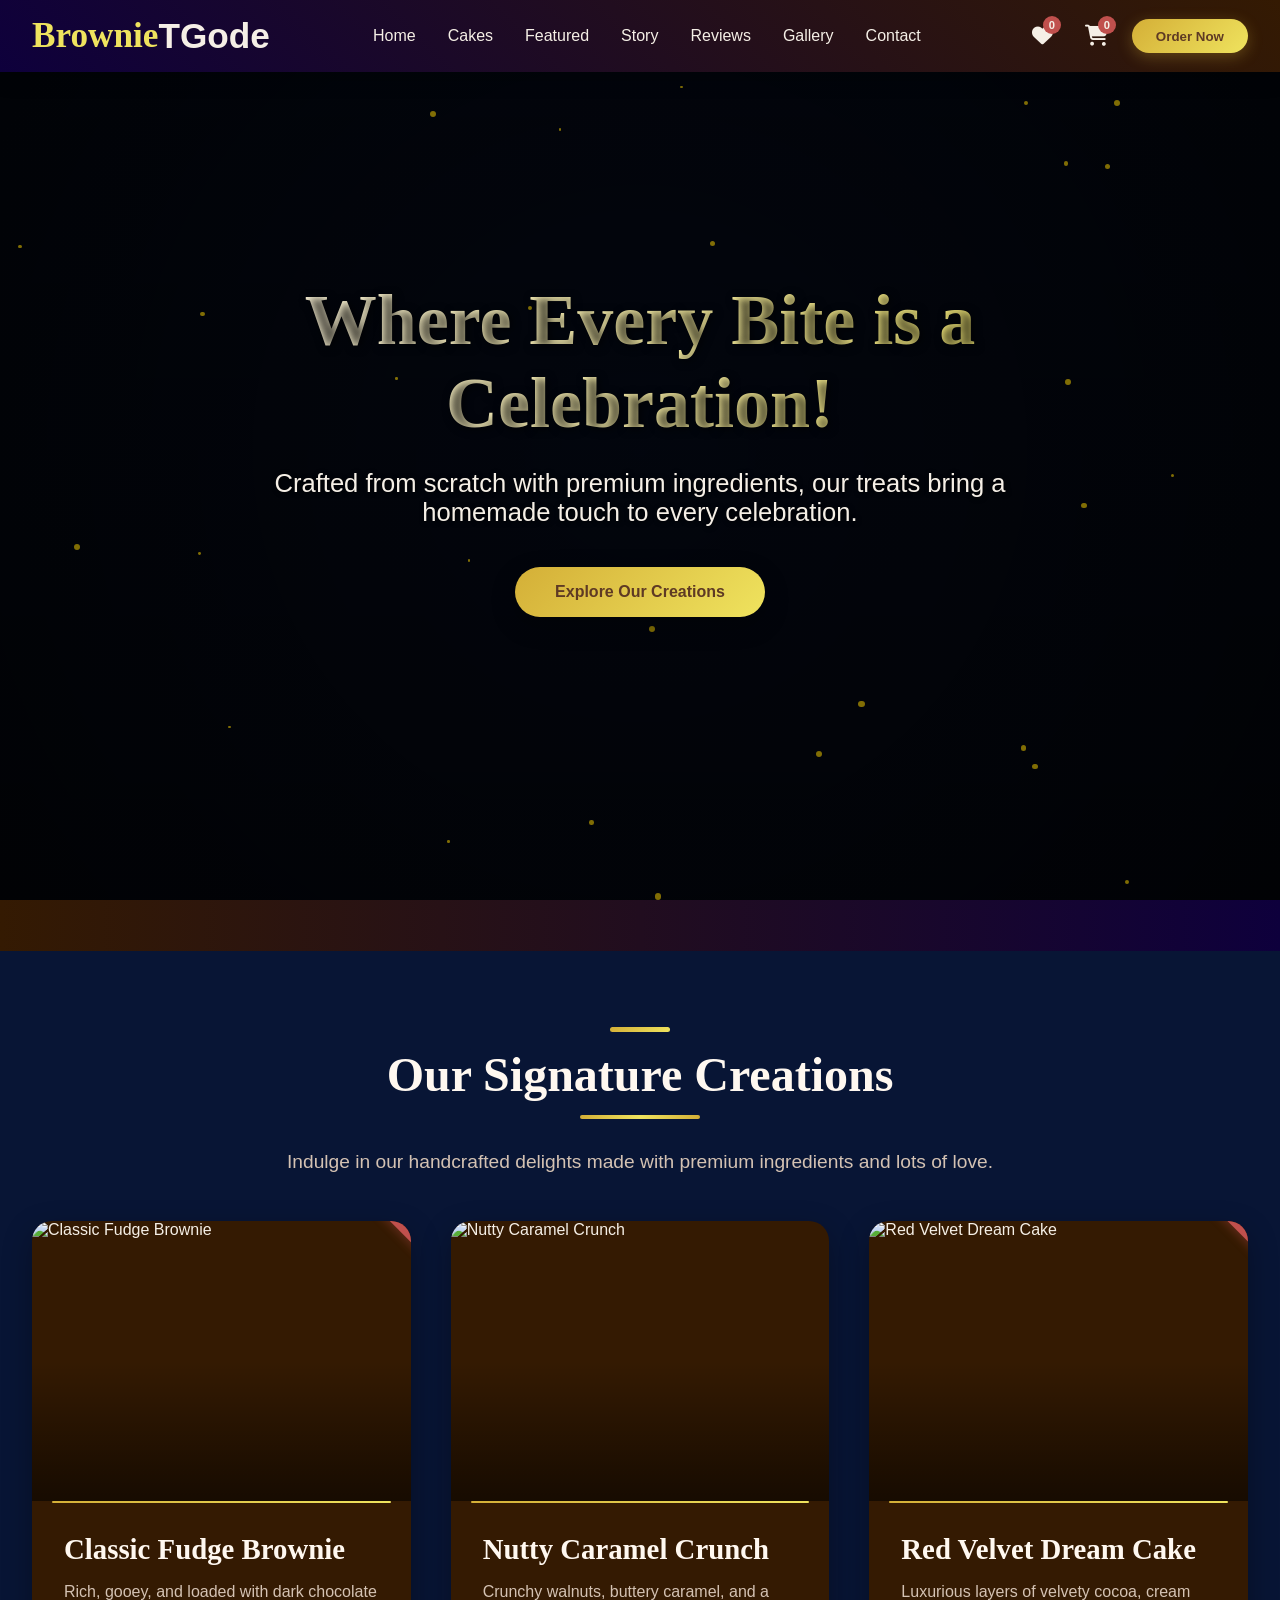
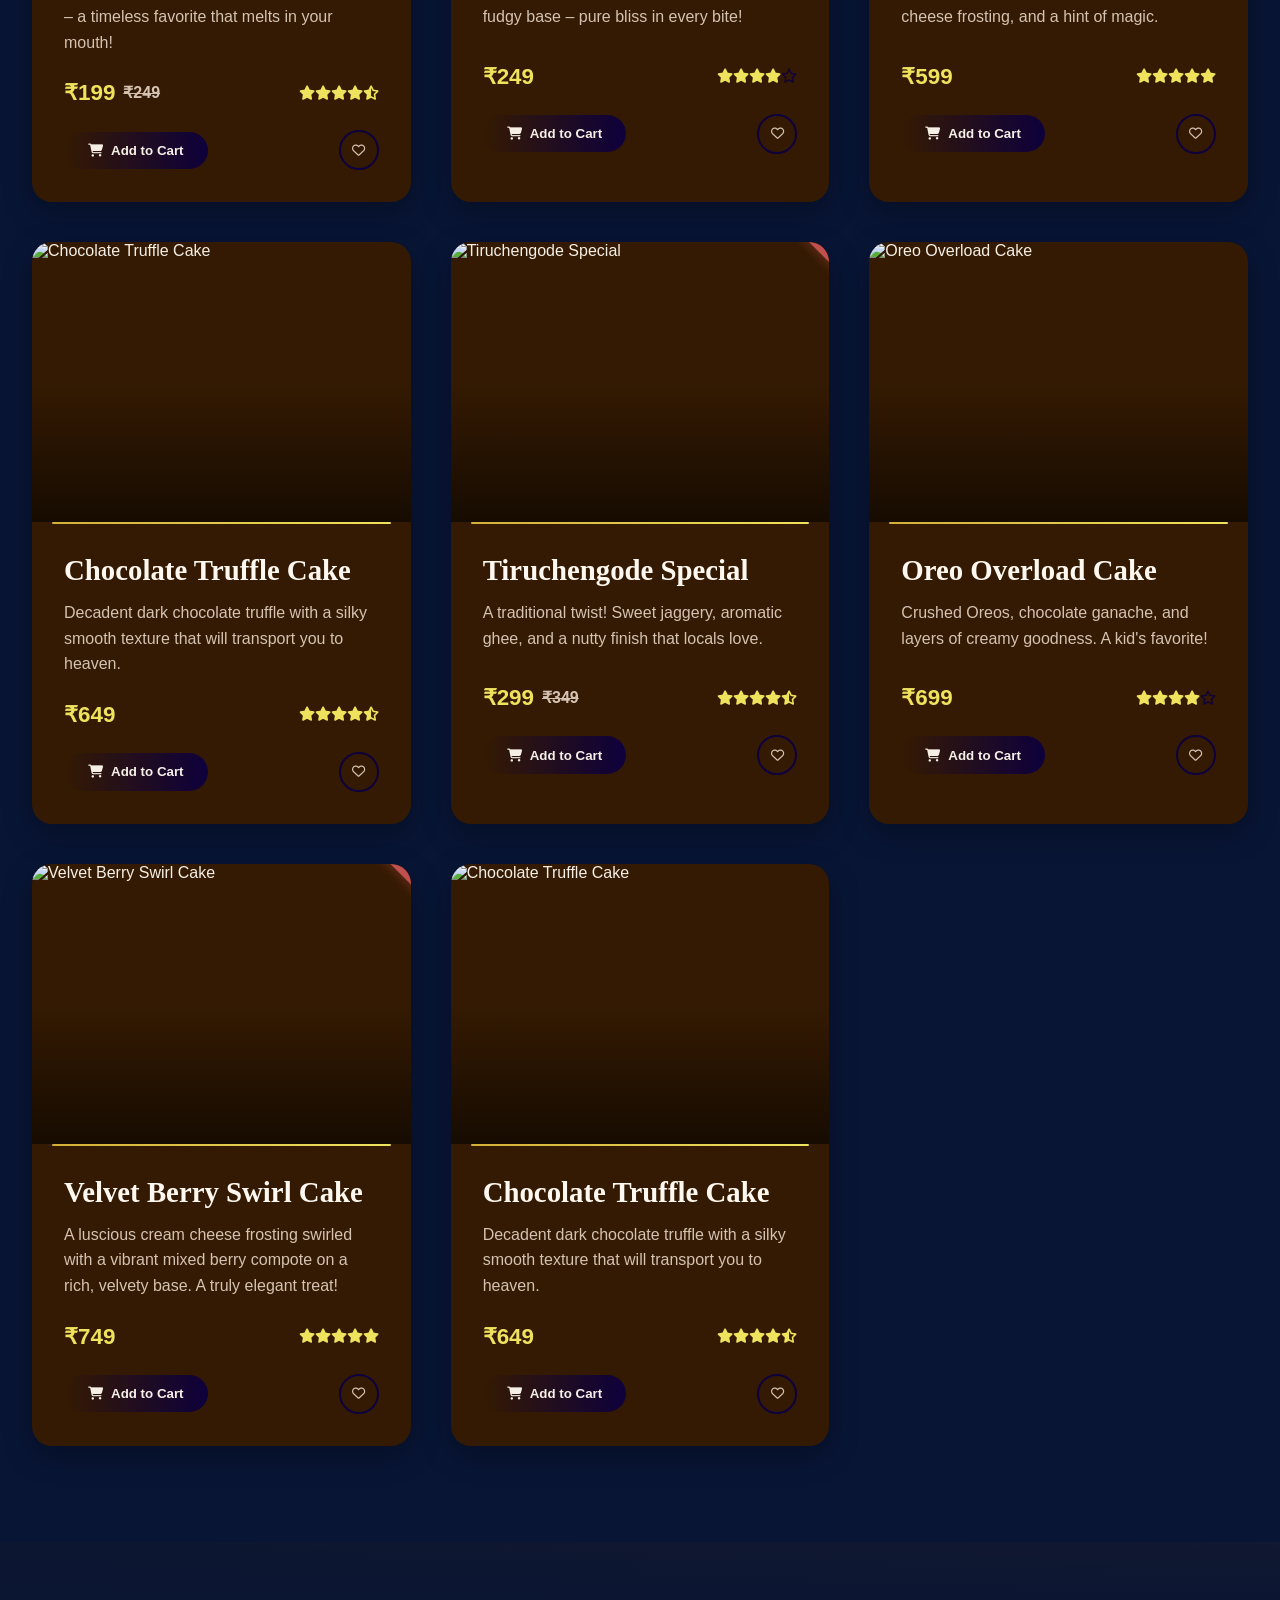
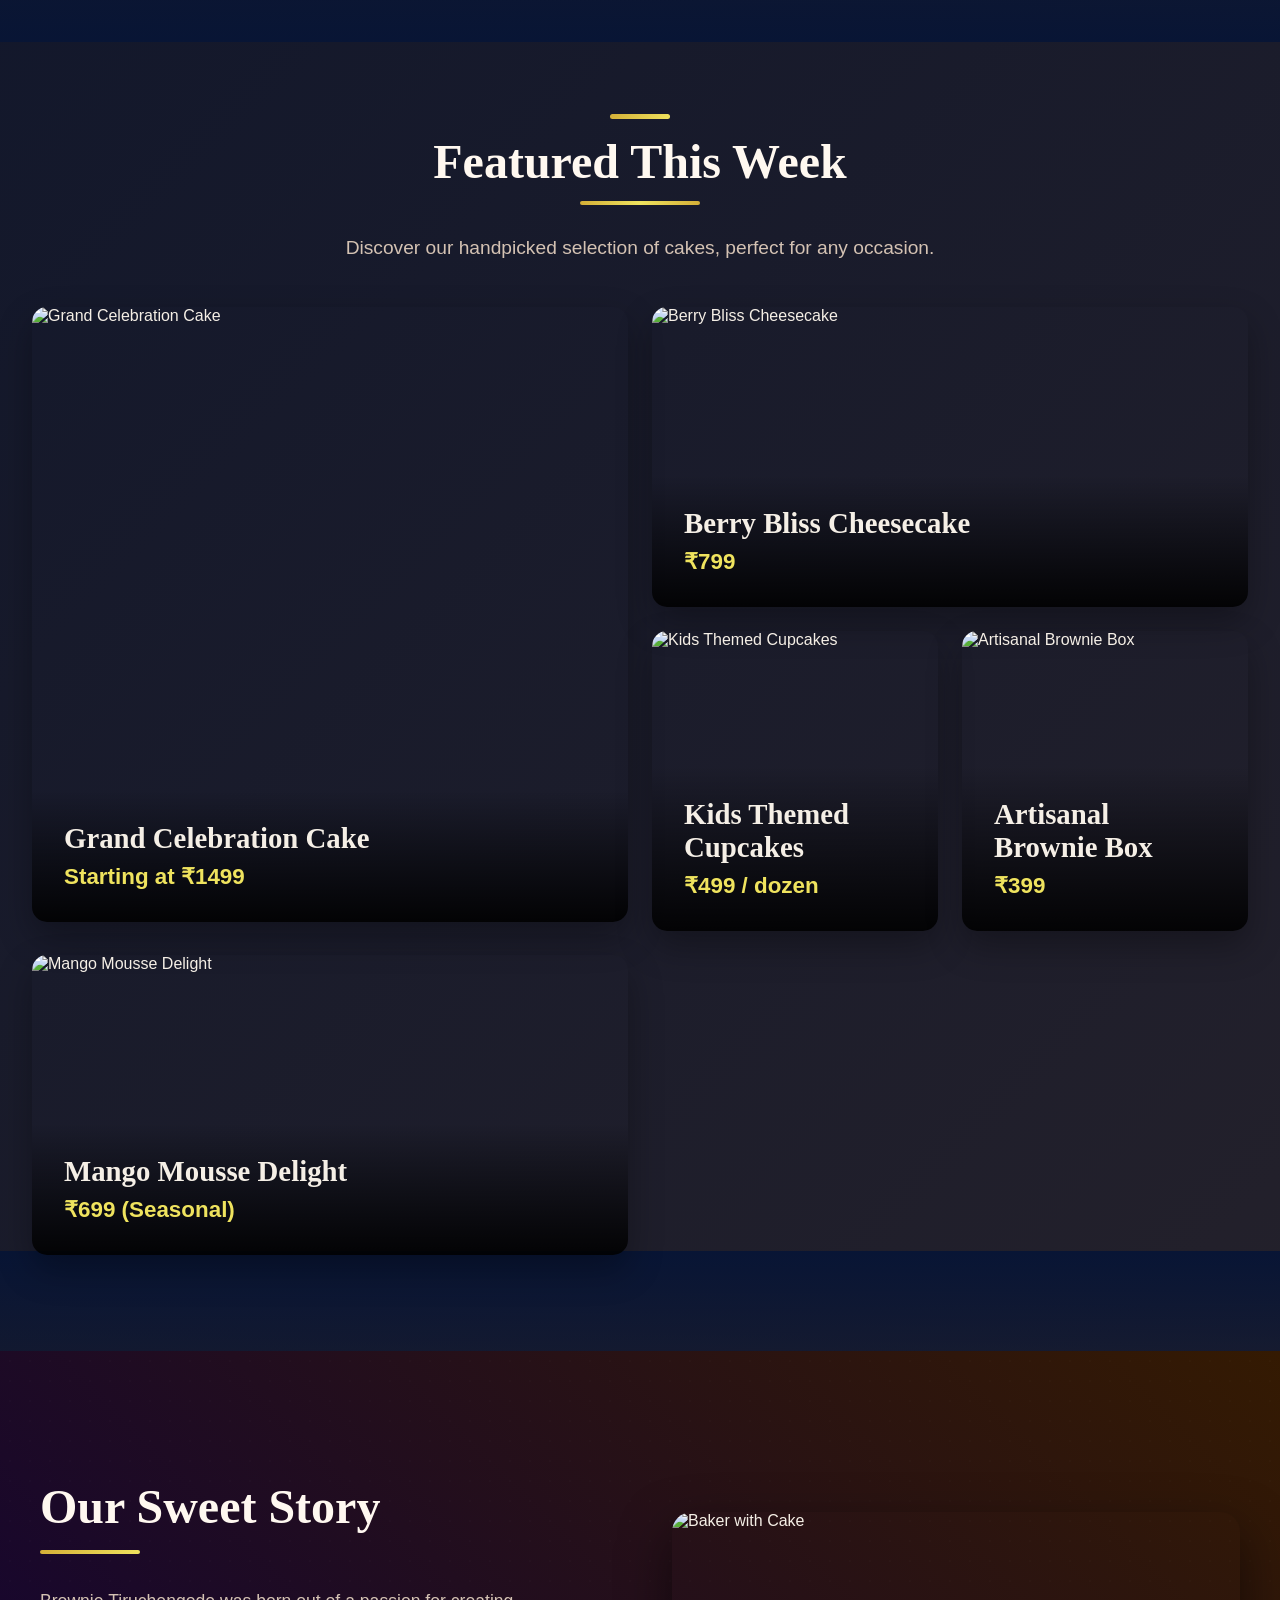
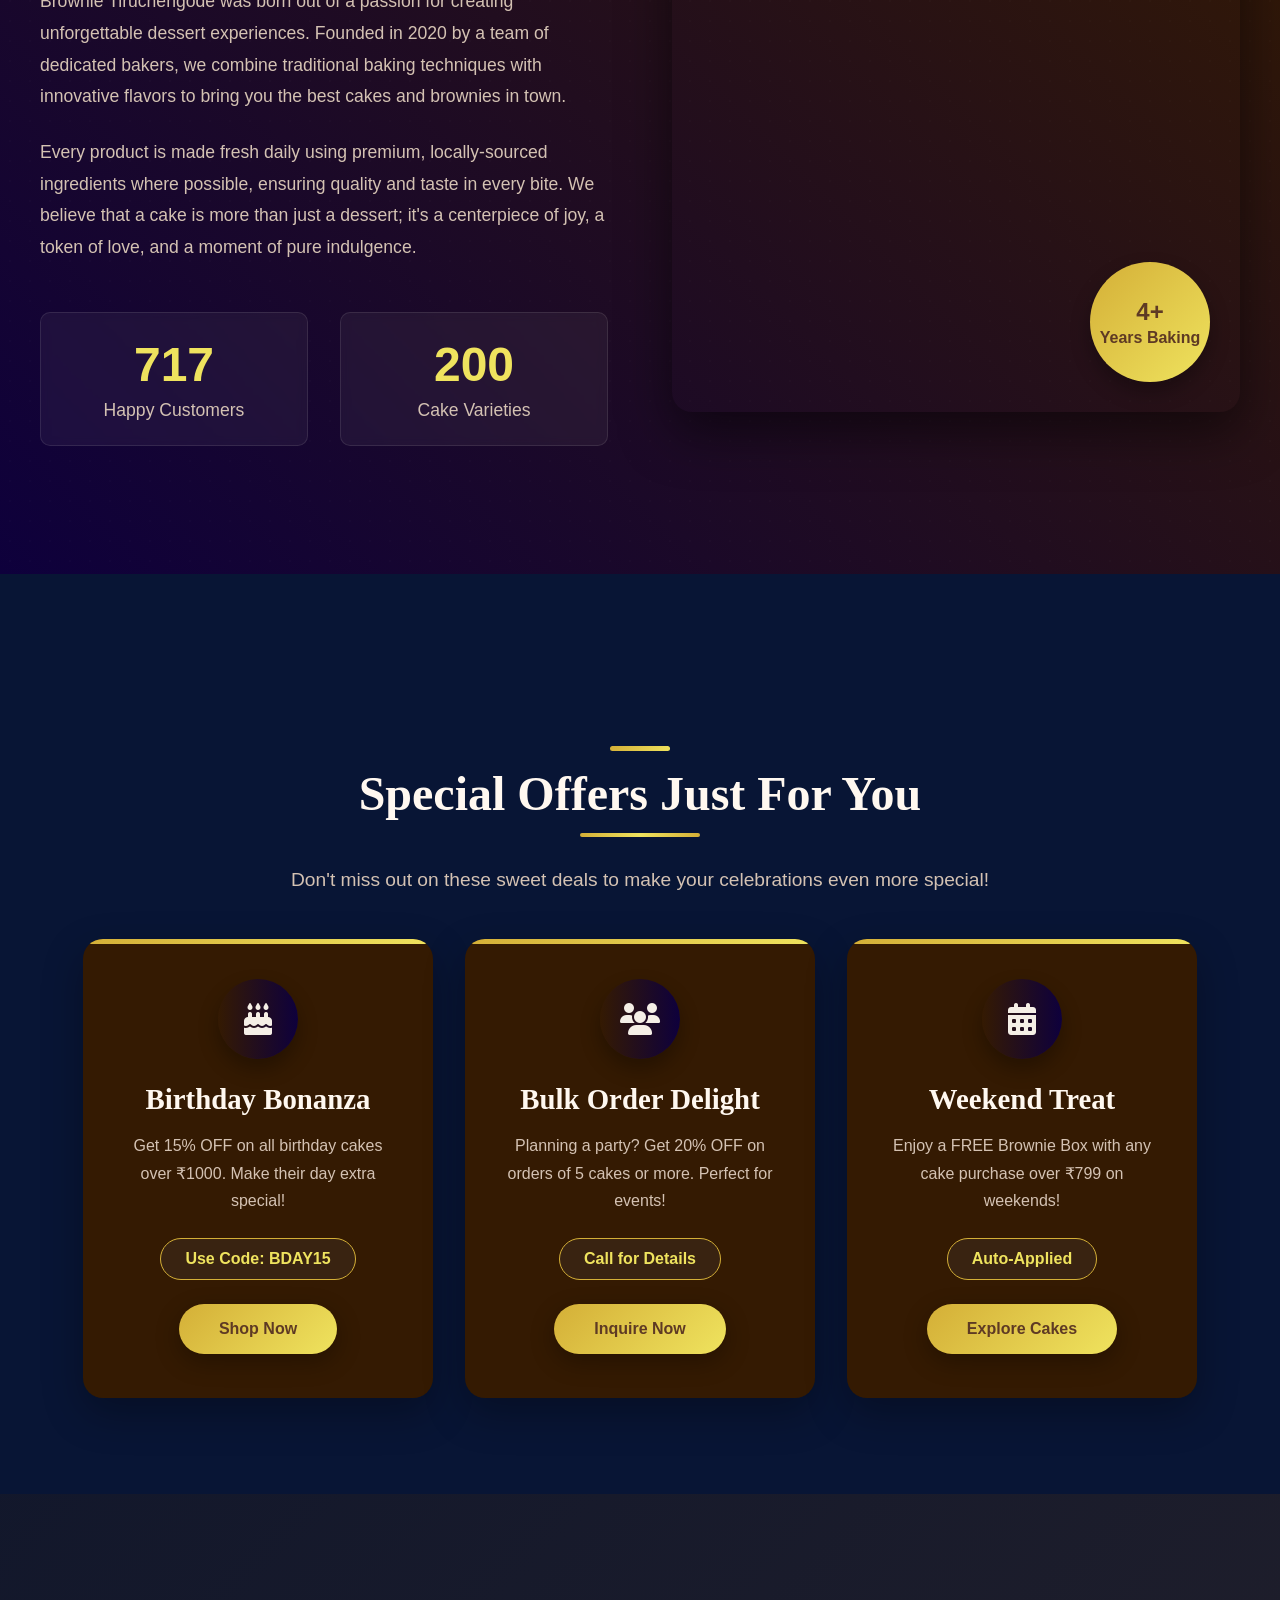
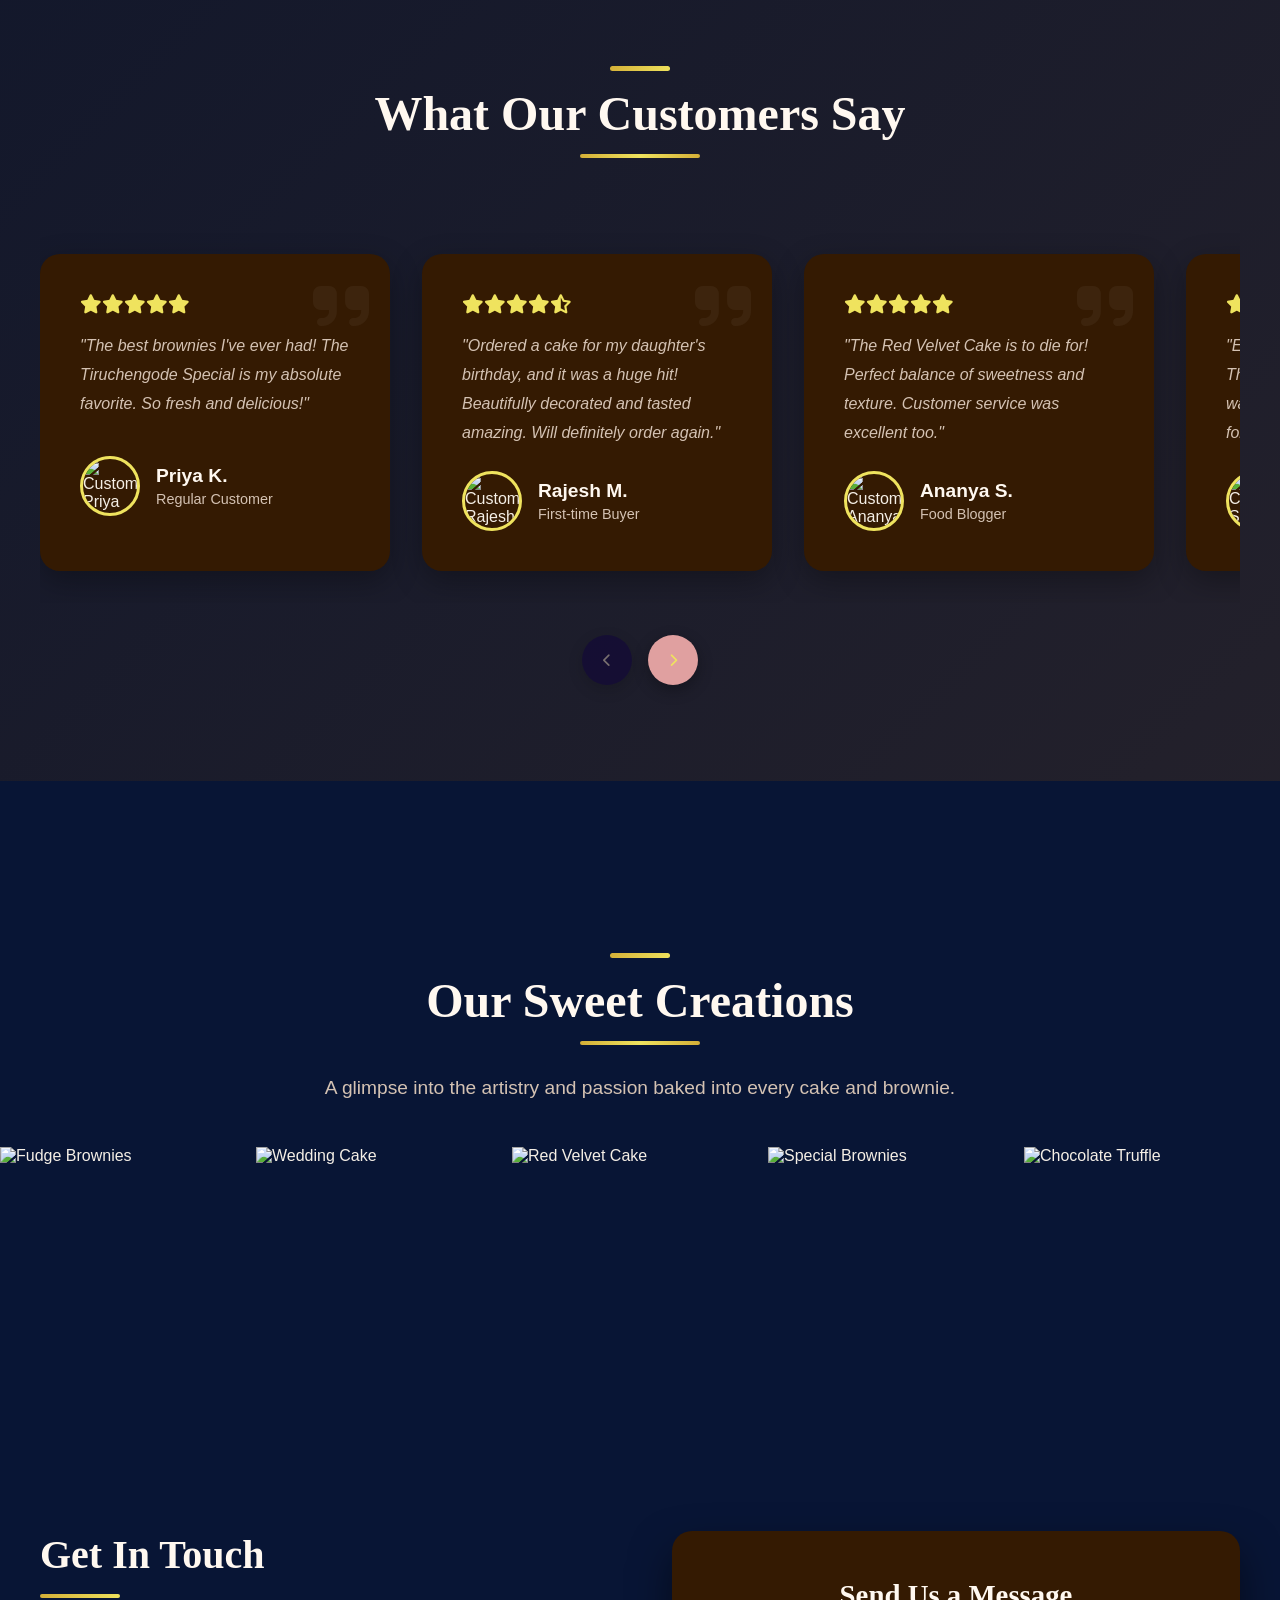
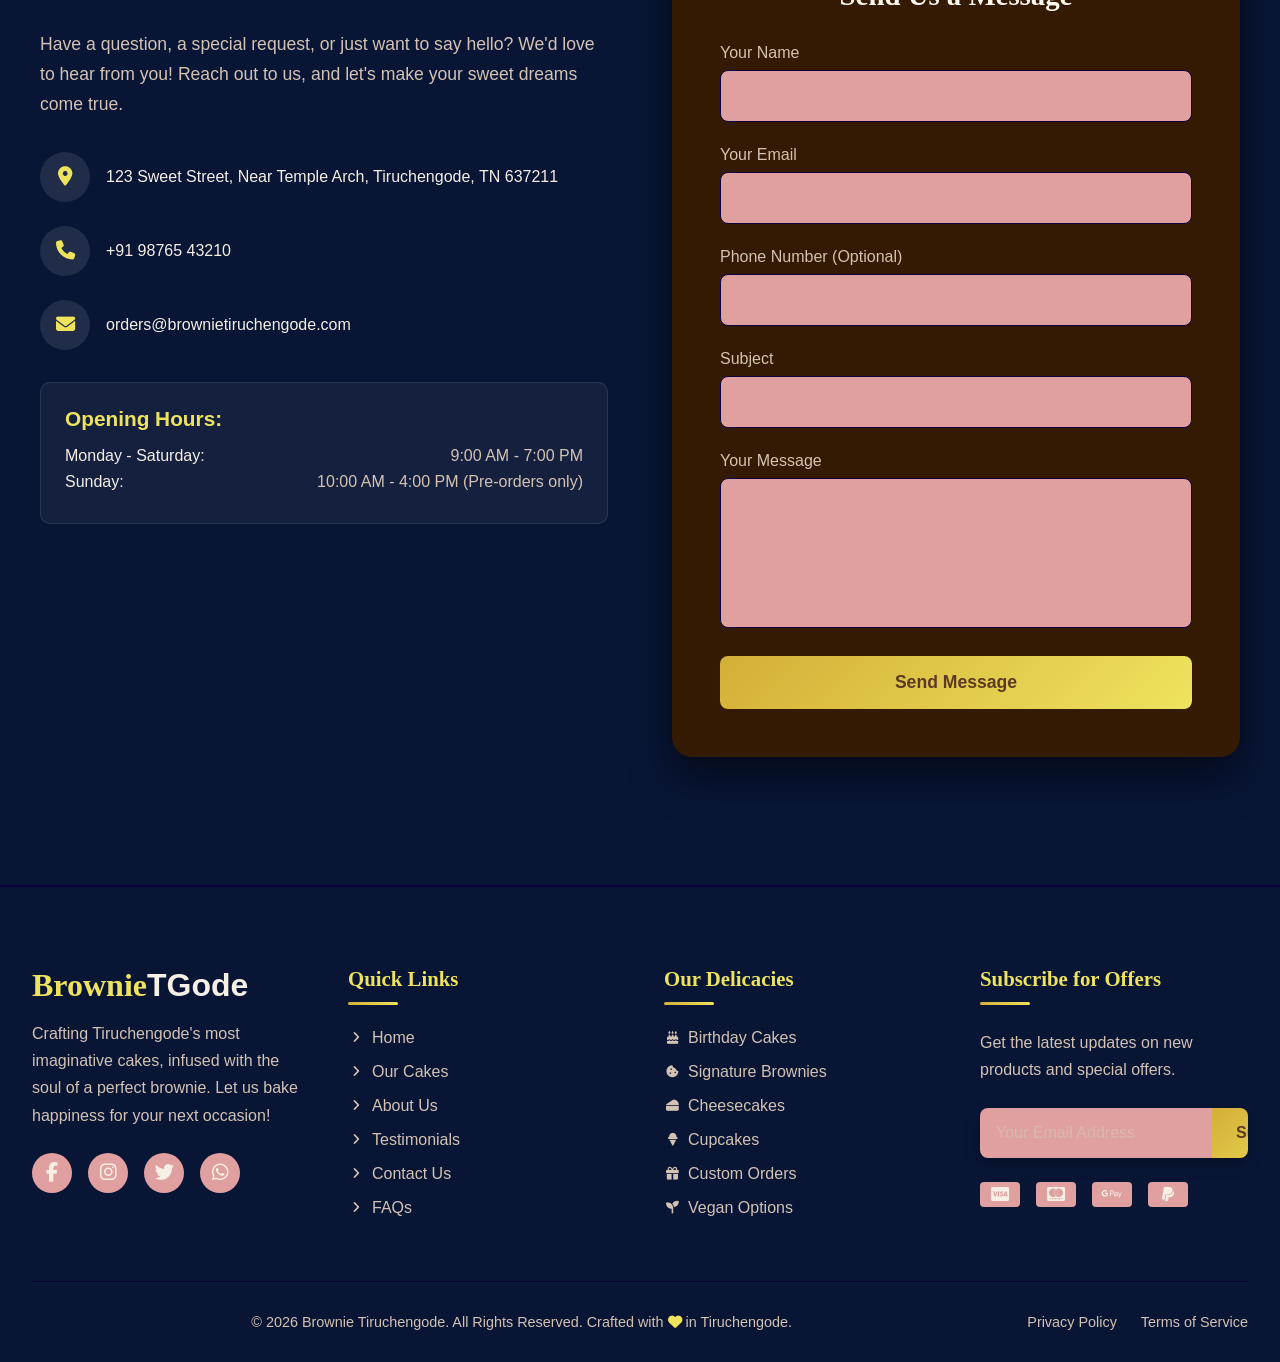
==== index.html @ c3076d44 "Add files via upload" ====
<!DOCTYPE html>
<html lang="en">
<head>
    <meta charset="UTF-8">
    <meta name="viewport" content="width=device-width, initial-scale=1.0">
    <title>Brownie Tiruchengode - Decadent Cakes & Brownies</title>
    <link rel="stylesheet" href="https://cdnjs.cloudflare.com/ajax/libs/font-awesome/6.4.0/css/all.min.css">
    <link rel="stylesheet" href="https://cdnjs.cloudflare.com/ajax/libs/animate.css/4.1.1/animate.min.css">
    <link rel="stylesheet" href="style.css">
</head>
<body>
    <!-- Header & Navigation -->
    <header id="main-header">
        <nav class="navbar">
            <a href="#" class="logo">
                <!-- <img src="https://assets.codepen.io/6060109/bakery-logo-cream.png" alt="Brownie Tiruchengode Logo"> -->
                Brownie<span>TGode</span>
            </a>

            <ul class="nav-links" id="nav-links">
                <li><a href="#home">Home</a></li>
                <li><a href="#products">Cakes</a></li>
                <li><a href="#featured">Featured</a></li>
                <li><a href="#about">Story</a></li>
                <li><a href="#testimonials">Reviews</a></li>
                <li><a href="#gallery">Gallery</a></li>
                <li><a href="#contact">Contact</a></li>
            </ul>

            <div class="navbar-right-group"> <!-- Wrapper for right-aligned items -->
                <div class="nav-actions">
                    <a href="#" class="nav-icon" id="wishlist-icon" aria-label="Wishlist">
                        <i class="fas fa-heart"></i>
                        <span class="icon-badge" id="wishlist-count">0</span>
                    </a>
                    <a href="#" class="nav-icon" id="cart-icon" aria-label="Cart">
                        <i class="fas fa-shopping-cart"></i>
                        <span class="icon-badge" id="cart-count">0</span>
                    </a>
                    <button class="order-now-btn" id="open-modal-btn">Order Now</button>
                </div>

                <div class="menu-toggle" id="menu-toggle">
                    <i class="fas fa-bars"></i>
                </div>
            </div>
        </nav>
    </header>

    <!-- Hero Section -->
    <section class="hero" id="home">
        <div class="hero-particles" id="hero-particles-container">
            <!-- Particles will be added via JavaScript -->
        </div>
        <!-- floating-cake and floating-brownie divs were here -->
        <div class="hero-content animate__animated animate__fadeInUp">
            <h1>Where Every Bite is a Celebration!</h1>
            <p>Crafted from scratch with premium ingredients, our treats bring a homemade touch to every celebration.</p>
            <a href="#products" class="btn">Explore Our Creations</a>
        </div>
    </section>

    <!-- Featured Banner -->
    <div class="featured-banner">
        <p>
            <i class="fas fa-gift"></i>
            <span>FREE DELIVERY</span> on orders over ₹999
            <i class="fas fa-star"></i>
            <span>USE CODE:</span> WELCOME20 for 20% OFF your first order
            <i class="fas fa-birthday-cake"></i>
            <span>SPECIAL OFFER:</span> Custom Birthday Cakes starting at ₹499
            <i class="fas fa-gift"></i>
            <span>FREE DELIVERY</span> on orders over ₹999
        </p>
    </div>

    <!-- Signature Creations -->
    <section id="products">
        <h2 class="section-title">Our Signature Creations</h2>
        <p class="section-subtitle">Indulge in our handcrafted delights made with premium ingredients and lots of love.</p>
        <div class="products">
            <div class="product-card" data-id="classic-fudge-brownie" data-name="Classic Fudge Brownie" data-price="199" data-image-src="https://images.unsplash.com/photo-1564355808539-22fda35bed7e?ixlib=rb-4.0.3&auto=format&fit=crop&w=634&q=80">
                <div class="product-tag">BEST SELLER</div>
                <div class="product-img">
                    <img src="https://images.unsplash.com/photo-1564355808539-22fda35bed7e?ixlib=rb-4.0.3&auto=format&fit=crop&w=634&q=80" alt="Classic Fudge Brownie">
                </div>
                <div class="product-info">
                    <h3>Classic Fudge Brownie</h3>
                    <p>Rich, gooey, and loaded with dark chocolate – a timeless favorite that melts in your mouth!</p>
                    <div class="price-rating">
                        <div class="price">₹199 <small>₹249</small></div>
                        <div class="rating">
                            <i class="fas fa-star"></i><i class="fas fa-star"></i><i class="fas fa-star"></i><i class="fas fa-star"></i><i class="fas fa-star-half-alt"></i>
                        </div>
                    </div>
                    <div class="product-actions">
                        <button class="add-to-cart"><i class="fas fa-shopping-cart"></i> Add to Cart</button>
                        <button class="wishlist-btn"><i class="far fa-heart"></i></button>
                    </div>
                </div>
            </div>
            <div class="product-card" data-id="nutty-caramel-crunch" data-name="Nutty Caramel Crunch" data-price="249" data-image-src="https://images.unsplash.com/photo-1606313564200-e75d5e30476c?ixlib=rb-4.0.3&auto=format&fit=crop&w=634&q=80">
                <div class="product-img">
                    <img src="https://images.unsplash.com/photo-1606313564200-e75d5e30476c?ixlib=rb-4.0.3&auto=format&fit=crop&w=634&q=80" alt="Nutty Caramel Crunch">
                </div>
                <div class="product-info">
                    <h3>Nutty Caramel Crunch</h3>
                    <p>Crunchy walnuts, buttery caramel, and a fudgy base – pure bliss in every bite!</p>
                    <div class="price-rating">
                        <div class="price">₹249</div>
                        <div class="rating">
                            <i class="fas fa-star"></i><i class="fas fa-star"></i><i class="fas fa-star"></i><i class="fas fa-star"></i><i class="far fa-star"></i>
                        </div>
                    </div>
                    <div class="product-actions">
                        <button class="add-to-cart"><i class="fas fa-shopping-cart"></i> Add to Cart</button>
                        <button class="wishlist-btn"><i class="far fa-heart"></i></button>
                    </div>
                </div>
            </div>
            <div class="product-card" data-id="red-velvet-dream-cake" data-name="Red Velvet Dream Cake" data-price="599" data-image-src="https://images.unsplash.com/photo-1586788680434-30d324b2d46f?ixlib=rb-4.0.3&auto=format&fit=crop&w=634&q=80">
                <div class="product-tag">NEW</div>
                <div class="product-img">
                    <img src="https://images.unsplash.com/photo-1586788680434-30d324b2d46f?ixlib=rb-4.0.3&auto=format&fit=crop&w=634&q=80" alt="Red Velvet Dream Cake">
                </div>
                <div class="product-info">
                    <h3>Red Velvet Dream Cake</h3>
                    <p>Luxurious layers of velvety cocoa, cream cheese frosting, and a hint of magic.</p>
                    <div class="price-rating">
                        <div class="price">₹599</div>
                        <div class="rating">
                            <i class="fas fa-star"></i><i class="fas fa-star"></i><i class="fas fa-star"></i><i class="fas fa-star"></i><i class="fas fa-star"></i>
                        </div>
                    </div>
                    <div class="product-actions">
                        <button class="add-to-cart"><i class="fas fa-shopping-cart"></i> Add to Cart</button>
                        <button class="wishlist-btn"><i class="far fa-heart"></i></button>
                    </div>
                </div>
            </div>
                        <div class="product-card" data-id="chocolate-truffle-cake" data-name="Chocolate Truffle Cake" data-price="649" data-image-src="https://images.unsplash.com/photo-1559620192-032c4bc4674e?ixlib=rb-4.0.3&auto=format&fit=crop&w=634&q=80">
                <div class="product-img">
                    <img src="https://images.unsplash.com/photo-1559620192-032c4bc4674e?ixlib=rb-4.0.3&auto=format&fit=crop&w=634&q=80" alt="Chocolate Truffle Cake">
                </div>
                <div class="product-info">
                    <h3>Chocolate Truffle Cake</h3>
                    <p>Decadent dark chocolate truffle with a silky smooth texture that will transport you to heaven.</p>
                    <div class="price-rating">
                        <div class="price">₹649</div>
                        <div class="rating">
                            <i class="fas fa-star"></i><i class="fas fa-star"></i><i class="fas fa-star"></i><i class="fas fa-star"></i><i class="fas fa-star-half-alt"></i>
                        </div>
                    </div>
                    <div class="product-actions">
                        <button class="add-to-cart"><i class="fas fa-shopping-cart"></i> Add to Cart</button>
                        <button class="wishlist-btn"><i class="far fa-heart"></i></button>
                    </div>
                </div>
            </div>
            <div class="product-card" data-id="tiruchengode-special" data-name="Tiruchengode Special" data-price="299" data-image-src="https://images.unsplash.com/photo-1607478900771-4f51c60b57d5?ixlib=rb-4.0.3&auto=format&fit=crop&w=634&q=80">
                <div class="product-tag">LOCAL FAVORITE</div>
                <div class="product-img">
                    <img src="https://encrypted-tbn0.gstatic.com/images?q=tbn:ANd9GcRFQyH5VI3QeKmBFutEom82l1UqxlfSt6FiAg&s" alt="Tiruchengode Special">
                </div>
                <div class="product-info">
                    <h3>Tiruchengode Special</h3>
                    <p>A traditional twist! Sweet jaggery, aromatic ghee, and a nutty finish that locals love.</p>
                    <div class="price-rating">
                        <div class="price">₹299 <small>₹349</small></div>
                        <div class="rating">
                            <i class="fas fa-star"></i><i class="fas fa-star"></i><i class="fas fa-star"></i><i class="fas fa-star"></i><i class="fas fa-star-half-alt"></i>
                        </div>
                    </div>
                    <div class="product-actions">
                        <button class="add-to-cart"><i class="fas fa-shopping-cart"></i> Add to Cart</button>
                        <button class="wishlist-btn"><i class="far fa-heart"></i></button>
                    </div>
                </div>
            </div>
            <div class="product-card" data-id="oreo-overload-cake" data-name="Oreo Overload Cake" data-price="699" data-image-src="https://images.unsplash.com/photo-1578985545062-69928b1d9587?ixlib=rb-4.0.3&auto=format&fit=crop&w=634&q=80">
                <div class="product-img">
                    <img src="https://images.unsplash.com/photo-1578985545062-69928b1d9587?ixlib=rb-4.0.3&auto=format&fit=crop&w=634&q=80" alt="Oreo Overload Cake">
                </div>
                <div class="product-info">
                    <h3>Oreo Overload Cake</h3>
                    <p>Crushed Oreos, chocolate ganache, and layers of creamy goodness. A kid's favorite!</p>
                    <div class="price-rating">
                        <div class="price">₹699</div>
                        <div class="rating">
                            <i class="fas fa-star"></i><i class="fas fa-star"></i><i class="fas fa-star"></i><i class="fas fa-star"></i><i class="far fa-star"></i>
                        </div>
                    </div>
                    <div class="product-actions">
                        <button class="add-to-cart"><i class="fas fa-shopping-cart"></i> Add to Cart</button>
                        <button class="wishlist-btn"><i class="far fa-heart"></i></button>
                    </div>
                </div>
            </div>
                        <div class="product-card" data-id="velvet-berry-swirl" data-name="Velvet Berry Swirl Cake" data-price="749" data-image-src="https://images.unsplash.com/photo-1563729784474-d77dbb933a9e?ixlib=rb-4.0.3&auto=format&fit=crop&w=634&q=80">
                <div class="product-tag">NEW ARRIVAL</div>
                <div class="product-img">
                    <img src="https://images.unsplash.com/photo-1563729784474-d77dbb933a9e?ixlib=rb-4.0.3&auto=format&fit=crop&w=634&q=80" alt="Velvet Berry Swirl Cake">
                </div>
                <div class="product-info">
                    <h3>Velvet Berry Swirl Cake</h3>
                    <p>A luscious cream cheese frosting swirled with a vibrant mixed berry compote on a rich, velvety base. A truly elegant treat!</p>
                    <div class="price-rating">
                        <div class="price">₹749</div>
                        <div class="rating">
                            <i class="fas fa-star"></i><i class="fas fa-star"></i><i class="fas fa-star"></i><i class="fas fa-star"></i><i class="fas fa-star"></i>
                        </div>
                    </div>
                    <div class="product-actions">
                        <button class="add-to-cart"><i class="fas fa-shopping-cart"></i> Add to Cart</button>
                        <button class="wishlist-btn"><i class="far fa-heart"></i></button>
                    </div>
                </div>
            </div>
            <div class="product-card" data-id="chocolate-truffle-cake" data-name="Chocolate Truffle Cake" data-price="649" data-image-src="https://images.unsplash.com/photo-1559620192-032c4bc4674e?ixlib=rb-4.0.3&auto=format&fit=crop&w=634&q=80">
                <div class="product-img">
                    <img src="https://www.billyparisi.com/wp-content/uploads/2023/02/chocolate-cheesecake-1.jpg" alt="Chocolate Truffle Cake">
                </div>
                <div class="product-info">
                    <h3>Chocolate Truffle Cake</h3>
                    <p>Decadent dark chocolate truffle with a silky smooth texture that will transport you to heaven.</p>
                    <div class="price-rating">
                        <div class="price">₹649</div>
                        <div class="rating">
                            <i class="fas fa-star"></i><i class="fas fa-star"></i><i class="fas fa-star"></i><i class="fas fa-star"></i><i class="fas fa-star-half-alt"></i>
                        </div>
                    </div>
                    <div class="product-actions">
                        <button class="add-to-cart"><i class="fas fa-shopping-cart"></i> Add to Cart</button>
                        <button class="wishlist-btn"><i class="far fa-heart"></i></button>
                    </div>
                </div>
            </div>
        </div>
    </section>

    <!-- Featured Products -->
    <section class="featured-products" id="featured">
        <h2 class="section-title">Featured This Week</h2>
        <p class="section-subtitle">Discover our handpicked selection of cakes, perfect for any occasion.</p>
        <div class="featured-grid">
            <div class="featured-item">
                <img src="https://images.unsplash.com/photo-1588195538326-c5b1e9f80a1b?ixlib=rb-4.0.3&auto=format&fit=crop&w=1050&q=80" alt="Grand Celebration Cake" class="featured-img">
                <div class="featured-content">
                    <h3 class="featured-title">Grand Celebration Cake</h3>
                    <p class="featured-price">Starting at ₹1499</p>
                </div>
            </div>
            <div class="featured-item">
                <img src="https://www.onceuponachef.com/images/2017/12/cheesecake-1200x1393.jpg" alt="Berry Bliss Cheesecake" class="featured-img">
                <div class="featured-content">
                    <h3 class="featured-title">Berry Bliss Cheesecake</h3>
                    <p class="featured-price">₹799</p>
                </div>
            </div>
            <div class="featured-item">
                <img src="https://encrypted-tbn0.gstatic.com/images?q=tbn:ANd9GcRrFTzJ--yELvljrwQKEe5tZaK3a9R1tvq6lwkhOibDo8Pyf-UcsDh2W3eRa9n1lTphmNPsNuqActTuDq6WXFB-vfKjJPYWUxEb-HAh3A" alt="Kids Themed Cupcakes" class="featured-img">
                <div class="featured-content">
                    <h3 class="featured-title">Kids Themed Cupcakes</h3>
                    <p class="featured-price">₹499 / dozen</p>
                </div>
            </div>
            <div class="featured-item">
                 <img src="https://images.unsplash.com/photo-1606313564200-e75d5e30476c?ixlib=rb-4.0.3&auto=format&fit=crop&w=634&q=80" alt="Artisanal Brownie Box" class="featured-img">
                <div class="featured-content">
                    <h3 class="featured-title">Artisanal Brownie Box</h3>
                    <p class="featured-price">₹399</p>
                </div>
            </div>
            <div class="featured-item">
                <img src="https://i.ytimg.com/vi/vetFXMrSvvQ/hq720.jpg?sqp=-oaymwEhCK4FEIIDSFryq4qpAxMIARUAAAAAGAElAADIQj0AgKJD&rs=AOn4CLBJG6qZVzdIGT8XYC1O1szK_oXDKw" alt="Mango Mousse Delight" class="featured-img">
                <div class="featured-content">
                    <h3 class="featured-title">Mango Mousse Delight</h3>
                    <p class="featured-price">₹699 (Seasonal)</p>
                </div>
            </div>
            
        </div>
    </section>

    <!-- About Section -->
    <section class="about" id="about">
        <div class="about-pattern"></div>
        <div class="about-container">
            <div class="about-text">
                <h2 class="about-title">Our Sweet Story</h2>
                <p>Brownie Tiruchengode was born out of a passion for creating unforgettable dessert experiences. Founded in 2020 by a team of dedicated bakers, we combine traditional baking techniques with innovative flavors to bring you the best cakes and brownies in town.</p>
                <p>Every product is made fresh daily using premium, locally-sourced ingredients where possible, ensuring quality and taste in every bite. We believe that a cake is more than just a dessert; it's a centerpiece of joy, a token of love, and a moment of pure indulgence.</p>
                <div class="about-stats">
                    <div class="stat">
                        <div class="stat-number" data-target="5000">0</div>
                        <div class="stat-label">Happy Customers</div>
                    </div>
                    <div class="stat">
                        <div class="stat-number" data-target="200">0</div>
                        <div class="stat-label">Cake Varieties</div>
                    </div>
                </div>
            </div>
            <div class="about-image">
                <img src="https://i.pinimg.com/736x/2c/0a/52/2c0a52e5c07844ed216f21c374b7d5d9.jpg" alt="Baker with Cake" class="about-img">
                <div class="about-badge">
                    <span>4+</span> Years Baking
                </div>
            </div>
        </div>
    </section>

    <!-- Special Offers -->
    <section class="special-offers" id="offers">
        <h2 class="section-title">Special Offers Just For You</h2>
        <p class="section-subtitle">Don't miss out on these sweet deals to make your celebrations even more special!</p>
        <div class="offer-container">
            <div class="offer-card">
                <div class="offer-icon"><i class="fas fa-birthday-cake"></i></div>
                <h3 class="offer-title">Birthday Bonanza</h3>
                <p class="offer-text">Get 15% OFF on all birthday cakes over ₹1000. Make their day extra special!</p>
                <div class="offer-code">Use Code: BDAY15</div>
                <a href="#products" class="btn">Shop Now</a>
            </div>
            <div class="offer-card">
                <div class="offer-icon"><i class="fas fa-users"></i></div>
                <h3 class="offer-title">Bulk Order Delight</h3>
                <p class="offer-text">Planning a party? Get 20% OFF on orders of 5 cakes or more. Perfect for events!</p>
                <div class="offer-code">Call for Details</div>
                <a href="#contact" class="btn">Inquire Now</a>
            </div>
            <div class="offer-card">
                <div class="offer-icon"><i class="fas fa-calendar-alt"></i></div>
                <h3 class="offer-title">Weekend Treat</h3>
                <p class="offer-text">Enjoy a FREE Brownie Box with any cake purchase over ₹799 on weekends!</p>
                <div class="offer-code">Auto-Applied</div>
                <a href="#products" class="btn">Explore Cakes</a>
            </div>
        </div>
    </section>

    <!-- Testimonials -->
    <section class="testimonials" id="testimonials">
        <h2 class="section-title">What Our Customers Say</h2>
        <div class="testimonial-container">
            <div class="testimonial-slider" id="testimonial-slider">
                <div class="testimonial-card">
                    <i class="fas fa-quote-right quote-icon"></i>
                    <div class="testimonial-rating">
                        <i class="fas fa-star"></i><i class="fas fa-star"></i><i class="fas fa-star"></i><i class="fas fa-star"></i><i class="fas fa-star"></i>
                    </div>
                    <p class="testimonial-text">"The best brownies I've ever had! The Tiruchengode Special is my absolute favorite. So fresh and delicious!"</p>
                    <div class="customer">
                        <img src="https://randomuser.me/api/portraits/women/44.jpg" alt="Customer Priya K." class="customer-img">
                        <div class="customer-info">
                            <h4>Priya K.</h4>
                            <span>Regular Customer</span>
                        </div>
                    </div>
                </div>
                <div class="testimonial-card">
                    <i class="fas fa-quote-right quote-icon"></i>
                    <div class="testimonial-rating">
                        <i class="fas fa-star"></i><i class="fas fa-star"></i><i class="fas fa-star"></i><i class="fas fa-star"></i><i class="fas fa-star-half-alt"></i>
                    </div>
                    <p class="testimonial-text">"Ordered a cake for my daughter's birthday, and it was a huge hit! Beautifully decorated and tasted amazing. Will definitely order again."</p>
                    <div class="customer">
                        <img src="https://randomuser.me/api/portraits/men/32.jpg" alt="Customer Rajesh M." class="customer-img">
                        <div class="customer-info">
                            <h4>Rajesh M.</h4>
                            <span>First-time Buyer</span>
                        </div>
                    </div>
                </div>
                <div class="testimonial-card">
                     <i class="fas fa-quote-right quote-icon"></i>
                    <div class="testimonial-rating">
                        <i class="fas fa-star"></i><i class="fas fa-star"></i><i class="fas fa-star"></i><i class="fas fa-star"></i><i class="fas fa-star"></i>
                    </div>
                    <p class="testimonial-text">"The Red Velvet Cake is to die for! Perfect balance of sweetness and texture. Customer service was excellent too."</p>
                    <div class="customer">
                        <img src="https://randomuser.me/api/portraits/women/68.jpg" alt="Customer Ananya S." class="customer-img">
                        <div class="customer-info">
                            <h4>Ananya S.</h4>
                            <span>Food Blogger</span>
                        </div>
                    </div>
                </div>
                 <div class="testimonial-card">
                    <i class="fas fa-quote-right quote-icon"></i>
                    <div class="testimonial-rating">
                        <i class="fas fa-star"></i><i class="fas fa-star"></i><i class="fas fa-star"></i><i class="fas fa-star"></i><i class="far fa-star"></i>
                    </div>
                    <p class="testimonial-text">"Excellent quality and presentation. The Nutty Caramel Crunch brownie was heavenly. Highly recommended for all cake lovers!"</p>
                    <div class="customer">
                        <img src="https://randomuser.me/api/portraits/men/45.jpg" alt="Customer Suresh G." class="customer-img">
                        <div class="customer-info">
                            <h4>Suresh G.</h4>
                            <span>Local Resident</span>
                        </div>
                    </div>
                </div>
            </div>
            <div class="slider-nav">
                <button class="slider-btn" id="prev-testimonial"><i class="fas fa-chevron-left"></i></button>
                <button class="slider-btn" id="next-testimonial"><i class="fas fa-chevron-right"></i></button>
            </div>
        </div>
    </section>

<!-- Gallery Section -->
<section class="gallery" id="gallery">
    <h2 class="section-title">Our Sweet Creations</h2>
    <p class="section-subtitle">A glimpse into the artistry and passion baked into every cake and brownie.</p>
    <div class="gallery-container">
        <!-- Row 1 -->

        <div class="gallery-item">
            <img src="https://images.unsplash.com/photo-1564355808539-22fda35bed7e?ixlib=rb-4.0.3&auto=format&fit=crop&w=1600&q=80" alt="Fudge Brownies" class="gallery-img">
            <div class="gallery-overlay">
                <h3 class="gallery-title">Fudge Brownies</h3>
                <i class="fas fa-search-plus gallery-icon"></i>
            </div>
        </div>
        
        <!-- Row 2 -->
        <div class="gallery-item">
            <img src="https://images.unsplash.com/photo-1588195538326-c5b1e9f80a1b?ixlib=rb-4.0.3&auto=format&fit=crop&w=1600&q=80" alt="Wedding Cake" class="gallery-img">
            <div class="gallery-overlay">
                <h3 class="gallery-title">Elegant Wedding</h3>
                <i class="fas fa-search-plus gallery-icon"></i>
            </div>
        </div>        
        <!-- Row 3 -->
        <div class="gallery-item">
            <img src="https://images.unsplash.com/photo-1586788680434-30d324b2d46f?ixlib=rb-4.0.3&auto=format&fit=crop&w=1600&q=80" alt="Red Velvet Cake" class="gallery-img">
            <div class="gallery-overlay">
                <h3 class="gallery-title">Red Velvet</h3>
                <i class="fas fa-search-plus gallery-icon"></i>
            </div>
        </div>        
        <!-- Row 4 -->
        <div class="gallery-item">
             <img src="https://images.unsplash.com/photo-1607478900771-4f51c60b57d5?ixlib=rb-4.0.3&auto=format&fit=crop&w=1600&q=80" alt="Special Brownies" class="gallery-img">
            <div class="gallery-overlay">
                <h3 class="gallery-title">Special Brownies</h3>
                <i class="fas fa-search-plus gallery-icon"></i>
            </div>
        </div>
        <div class="gallery-item">
            <img src="https://images.unsplash.com/photo-1559620192-032c4bc4674e?ixlib=rb-4.0.3&auto=format&fit=crop&w=1600&q=80" alt="Chocolate Truffle" class="gallery-img">
            <div class="gallery-overlay">
                <h3 class="gallery-title">Chocolate Truffle</h3>
                <i class="fas fa-search-plus gallery-icon"></i>
            </div>
        </div>
    </div>
</section>

    <!-- Contact Section -->
    <section class="contact" id="contact">
        <div class="contact-container">
            <div class="contact-info">
                <h2 class="contact-title">Get In Touch</h2>
                <p class="contact-text">Have a question, a special request, or just want to say hello? We'd love to hear from you! Reach out to us, and let's make your sweet dreams come true.</p>
                <div class="contact-details">
                    <div class="contact-item">
                        <span class="contact-icon"><i class="fas fa-map-marker-alt"></i></span>
                        <span>123 Sweet Street, Near Temple Arch, Tiruchengode, TN 637211</span>
                    </div>
                    <div class="contact-item">
                        <span class="contact-icon"><i class="fas fa-phone"></i></span>
                        <a href="tel:+919876543210">+91 98765 43210</a>
                    </div>
                    <div class="contact-item">
                        <span class="contact-icon"><i class="fas fa-envelope"></i></span>
                        <a href="mailto:orders@brownietiruchengode.com">orders@brownietiruchengode.com</a>
                    </div>
                </div>
                <div class="contact-hours">
                    <h3 class="hours-title">Opening Hours:</h3>
                    <div class="hours-row"><span>Monday - Saturday:</span> <span>9:00 AM - 7:00 PM</span></div>
                    <div class="hours-row"><span>Sunday:</span> <span>10:00 AM - 4:00 PM (Pre-orders only)</span></div>
                </div>
            </div>
            <div class="form-container">
                <h3 class="form-title">Send Us a Message</h3>
                <form id="contact-form">
                    <div class="form-group">
                        <label for="name" class="form-label">Your Name</label>
                        <input type="text" id="name" name="name" class="form-input" required>
                    </div>
                    <div class="form-group">
                        <label for="email" class="form-label">Your Email</label>
                        <input type="email" id="email" name="email" class="form-input" required>
                    </div>
                    <div class="form-group">
                        <label for="phone" class="form-label">Phone Number (Optional)</label>
                        <input type="tel" id="phone" name="phone" class="form-input">
                    </div>
                    <div class="form-group">
                        <label for="subject" class="form-label">Subject</label>
                        <input type="text" id="subject" name="subject" class="form-input" required>
                    </div>
                    <div class="form-group">
                        <label for="message" class="form-label">Your Message</label>
                        <textarea id="message" name="message" class="form-input form-textarea" required></textarea>
                    </div>
                    <button type="submit" class="form-submit">Send Message</button>
                </form>
            </div>
        </div>
    </section>

    <!-- Footer -->
    <footer>
        <div class="footer-container">
            <div class="footer-top">
                <div class="footer-col">
                    <a href="#" class="footer-logo">Brownie<span>TGode</span></a>
                    <p class="footer-desc">Crafting Tiruchengode's most imaginative cakes, infused with the soul of a perfect brownie. Let us bake happiness for your next occasion!</p>
                    <div class="social-links">
                        <a href="#" class="social-link" aria-label="Facebook"><i class="fab fa-facebook-f"></i></a>
                        <a href="#" class="social-link" aria-label="Instagram"><i class="fab fa-instagram"></i></a>
                        <a href="#" class="social-link" aria-label="Twitter"><i class="fab fa-twitter"></i></a>
                        <a href="#" class="social-link" aria-label="WhatsApp"><i class="fab fa-whatsapp"></i></a>
                    </div>
                </div>
                <div class="footer-col">
                    <h3>Quick Links</h3>
                    <ul class="footer-list">
                        <li><a href="#home"><i class="fas fa-angle-right"></i> Home</a></li>
                        <li><a href="#products"><i class="fas fa-angle-right"></i> Our Cakes</a></li>
                        <li><a href="#about"><i class="fas fa-angle-right"></i> About Us</a></li>
                        <li><a href="#testimonials"><i class="fas fa-angle-right"></i> Testimonials</a></li>
                        <li><a href="#contact"><i class="fas fa-angle-right"></i> Contact Us</a></li>
                        <li><a href="#"><i class="fas fa-angle-right"></i> FAQs</a></li>
                    </ul>
                </div>
                <div class="footer-col">
                    <h3>Our Delicacies</h3>
                    <ul class="footer-list">
                        <li><a href="#"><i class="fas fa-birthday-cake"></i> Birthday Cakes</a></li>
                        <li><a href="#"><i class="fas fa-cookie-bite"></i> Signature Brownies</a></li>
                        <li><a href="#"><i class="fas fa-cheese"></i> Cheesecakes</a></li>
                        <li><a href="#"><i class="fas fa-ice-cream"></i> Cupcakes</a></li>
                        <li><a href="#"><i class="fas fa-gift"></i> Custom Orders</a></li>
                        <li><a href="#"><i class="fas fa-seedling"></i> Vegan Options</a></li>
                    </ul>
                </div>
                <div class="footer-col">
                    <h3>Subscribe for Offers</h3>
                    <p class="footer-desc">Get the latest updates on new products and special offers.</p>
                    <form class="footer-subscribe">
                        <input type="email" class="footer-input" placeholder="Your Email Address" required>
                        <button type="submit" class="footer-btn">Subscribe</button>
                    </form>
                    <div class="payments">
                        <span class="payment-icon"><i class="fab fa-cc-visa"></i></span>
                        <span class="payment-icon"><i class="fab fa-cc-mastercard"></i></span>
                        <span class="payment-icon"><i class="fab fa-google-pay"></i></span>
                        <span class="payment-icon"><i class="fab fa-paypal"></i></span>
                    </div>
                </div>
            </div>
            <div class="footer-bottom">
                <p class="copyright-text">© <span id="currentYear"></span> Brownie Tiruchengode. All Rights Reserved. Crafted with <i class="fas fa-heart" style="color: var(--accent-gold);"></i> in Tiruchengode.</p>
                <div class="footer-bottom-links">
                    <a href="#">Privacy Policy</a>
                    <a href="#">Terms of Service</a>
                </div>
            </div>
        </div>
    </footer>

    <!-- Back to Top Button -->
    <a href="#" class="back-to-top" id="back-to-top" aria-label="Back to top">
        <i class="fas fa-arrow-up"></i>
    </a>

    <!-- Order Now Modal (Checkout Modal) -->
    <div class="modal" id="order-modal">
        <div class="modal-content">
            <div class="modal-header">
                <h3 class="modal-title">Place Your Order / Checkout</h3>
                <button class="close-modal" id="close-modal-btn" aria-label="Close modal"><i class="fas fa-times"></i></button>
            </div>
            <div class="modal-body">
                <form id="modal-order-form">
                    <div class="form-group">
                        <label for="modal-name" class="form-label">Full Name</label>
                        <input type="text" id="modal-name" name="modal-name" class="form-input" required>
                    </div>
                    <div class="form-group">
                        <label for="modal-phone" class="form-label">Phone Number</label>
                        <input type="tel" id="modal-phone" name="modal-phone" class="form-input" required>
                    </div>
                    <div class="form-group">
                        <label for="modal-address" class="form-label">Delivery Address</label>
                        <textarea id="modal-address" name="modal-address" class="form-input form-textarea" rows="3" required></textarea>
                    </div>
                    <div class="form-group" id="modal-order-summary-group" style="display:none;">
                        <label class="form-label">Order Summary:</label>
                        <div id="modal-order-summary-items"></div>
                        <p><strong>Total: <span id="modal-order-total"></span></strong></p>
                    </div>
                    <div class="form-group">
                        <label for="modal-message" class="form-label">Special Instructions / Custom Order Details</label>
                        <textarea id="modal-message" name="modal-message" class="form-input form-textarea" rows="3"></textarea>
                    </div>
                    <button type="submit" class="form-submit">Confirm Order</button>
                </form>
            </div>
        </div>
    </div>

    <!-- Wishlist Modal -->
    <div class="modal" id="wishlist-modal">
        <div class="modal-content">
            <div class="modal-header">
                <h3 class="modal-title">My Wishlist</h3>
                <button class="close-modal" id="close-wishlist-modal" aria-label="Close modal"><i class="fas fa-times"></i></button>
            </div>
            <div class="modal-body" id="wishlist-items-container">
                <p class="empty-message">Your wishlist is empty. Start adding your favourite treats!</p>
                <!-- Wishlist items will be populated here by JavaScript -->
            </div>
        </div>
    </div>

    <!-- Cart Modal -->
    <div class="modal" id="cart-modal">
        <div class="modal-content">
            <div class="modal-header">
                <h3 class="modal-title">My Shopping Cart</h3>
                <button class="close-modal" id="close-cart-modal" aria-label="Close modal"><i class="fas fa-times"></i></button>
            </div>
            <div class="modal-body" id="cart-items-container">
                 <p class="empty-message">Your cart is empty. Add some delicious items!</p>
                <!-- Cart items will be populated here by JavaScript -->
            </div>
            <div class="modal-footer" id="cart-footer">
                <h4>Total: <span id="cart-total-price">₹0.00</span></h4>
                <button class="btn" id="checkout-btn" disabled>Proceed to Checkout</button>
            </div>
        </div>
    </div>

    <!-- Toast Notification Placeholder -->
    <div id="toast-notification" class="toast"></div>

    <script src="script.js"></script>
</body>
</html>
---- style.css ----
/* Global Styles */
:root {
    --bg-dark-primary: #081535; /* Deep chocolate brown - main background */
    --bg-dark-secondary: #341a02; /* Slightly lighter brown - for cards, sections */
    --bg-dark-tertiary: #0e003c; /* Even lighter for accents or hover states */
    --bg-dark-highlight: #e0a0a0; /* For subtle highlights on dark elements */

    --text-light-primary: #F5EFE6; /* Creamy white - primary text */
    --text-light-secondary: #D4C2B3; /* Lighter, soft brown - secondary text */
    --text-dark-on-light-accent: #5e3a24; /* Dark text for light accents like gold buttons */

    --accent-gold: #efe35e; /* Vibrant gold for highlights, CTAs */
    --accent-gold-darker: #D4AF37; /* Darker gold for gradients or muted accents */
    --accent-berry: #C0504D;  /* A warm, muted berry red for tags, important actions */
    --accent-cream: #FFF8F0; /* For contrasts or subtle highlights on dark backgrounds */

    /* Retaining original variable names but mapping to new dark theme values */
    --primary: var(--bg-dark-secondary); /* Was #6B3E26, now a card background */
    --secondary: var(--accent-gold);  /* Was #FFD700, remains gold */
    --accent: var(--accent-berry);    /* Was #E63946, now berry red */
    --light: var(--bg-dark-primary); /* Was #FFF8F0 - now main dark background */
    --dark: var(--text-light-primary); /* Was #1E1E1E - now main light text */

    --gradient-1: linear-gradient(45deg, var(--bg-dark-tertiary), var(--bg-dark-secondary)); /* Darker gradient for backgrounds */
    --gradient-2: linear-gradient(135deg, var(--accent-gold-darker), var(--accent-gold)); /* Gold gradient - for CTAs */
    --gradient-3: linear-gradient(90deg, var(--bg-dark-secondary), var(--bg-dark-tertiary)); /* Alt dark gradient */

    --shadow-color: rgba(0, 0, 0, 0.3); /* Shadow color for dark theme */
    --shadow-color-light: rgba(0, 0, 0, 0.5); /* Stronger shadow */
}

@import url('https://fonts.googleapis.com/css2?family=Playfair+Display:wght@400;700&family=Poppins:wght@300;400;500;600;700&family=Dancing+Script:wght@700&display=swap');

* {
    margin: 0;
    padding: 0;
    box-sizing: border-box;
    font-family: 'Poppins', sans-serif;
}

body {
    background-color: var(--light); /* Main dark background */
    color: var(--dark); /* Main light text color */
    overflow-x: hidden;
}

html { scroll-behavior: smooth; }

::-webkit-scrollbar { width: 12px; }
::-webkit-scrollbar-track { background: var(--bg-dark-tertiary); }
::-webkit-scrollbar-thumb { background: var(--gradient-2); border-radius: 6px; }
::-webkit-scrollbar-thumb:hover { background: var(--accent-gold-darker); }

/* Header & Navigation */
header {
    background: var(--gradient-1);
    color: var(--text-light-primary);
    padding: 1rem 2rem;
    position: fixed;
    width: 100%;
    z-index: 100;
    box-shadow: 0 4px 20px var(--shadow-color);
    transition: all 0.4s ease;
}

header.scrolled {
    padding: 0.7rem 2rem;
    background: rgba(42, 29, 21, 0.95); /* Darker with transparency: var(--bg-dark-primary) with alpha */
    backdrop-filter: blur(10px);
}

.navbar {
    display: flex;
    justify-content: space-between;
    align-items: center;
    max-width: 1400px;
    margin: 0 auto;
}

.logo {
    font-family: 'Dancing Script', cursive;
    font-size: 2.2rem;
    font-weight: 700;
    color: var(--accent-gold);
    text-decoration: none;
    position: relative;
    display: flex;
    align-items: center;
}
.logo img { height: 40px; margin-right: 10px; /*filter: brightness(1.2) contrast(1.1);*/ }
.logo span { color: var(--text-light-primary); }
.logo::after { content: ''; position: absolute; bottom: -5px; left: 0; width: 0; height: 3px; background-color: var(--accent-gold); transition: width 0.5s ease; }
.logo:hover::after { width: 100%; }

.nav-links { display: flex; gap: 2rem; list-style: none; }
.nav-links a { color: var(--text-light-primary); text-decoration: none; font-weight: 500; padding: 0.5rem 0; position: relative; transition: all 0.3s; }
.nav-links a::after { content: ''; position: absolute; bottom: 0; left: 0; width: 0; height: 2px; background-color: var(--accent-gold); transition: width 0.3s; }
.nav-links a:hover { color: var(--accent-gold); }
.nav-links a:hover::after { width: 100%; }

.menu-toggle { display: none; cursor: pointer; font-size: 1.5rem; color: var(--text-light-primary); }

.nav-actions { display: flex; align-items: center; gap: 1rem; }
.nav-icon {
    color: var(--text-light-primary);
    font-size: 1.3rem;
    position: relative;
    text-decoration: none;
    padding: 0.5rem;
}
.nav-icon:hover { color: var(--accent-gold); }
.icon-badge {
    position: absolute;
    top: 0;
    right: 0;
    background-color: var(--accent-berry);
    color: var(--text-light-primary);
    border-radius: 50%;
    font-size: 0.7rem;
    width: 18px;
    height: 18px;
    display: flex;
    justify-content: center;
    align-items: center;
    font-weight: bold;
}


.order-now-btn {
    background: var(--gradient-2);
    color: var(--text-dark-on-light-accent); /* Dark text on gold button */
    padding: 0.6rem 1.5rem;
    border-radius: 30px;
    font-weight: 600;
    border: none;
    cursor: pointer;
    transition: all 0.3s;
    box-shadow: 0 4px 15px rgba(212, 175, 55, 0.3); /* Shadow for gold */
    animation: pulse 2s infinite;
}
.order-now-btn:hover {
    transform: translateY(-3px);
    box-shadow: 0 8px 20px rgba(212, 175, 55, 0.5);
}
@keyframes pulse {
    0% { box-shadow: 0 0 0 0 rgba(212, 175, 55, 0.5); }
    70% { box-shadow: 0 0 0 10px rgba(212, 175, 55, 0); }
    100% { box-shadow: 0 0 0 0 rgba(212, 175, 55, 0); }
}

/* Hero Section */
.hero {
    height: 100vh;
    background: linear-gradient(rgba(0, 0, 0, 0.6), rgba(0, 0, 0, 0.7)),
                url('https://img.freepik.com/premium-photo/baking-ingredients-black-background-flour-eggs-sugar-cooking-dough-dishes-cooking-background_166116-3305.jpg'); /* Keep existing BG image, adjust overlay */
    background-size: cover;
    background-position: center;
    background-attachment: fixed;
    display: flex;
    justify-content: center;
    align-items: center;
    text-align: center;
    color: var(--text-light-primary);
    padding: 0 2rem;
    position: relative;
    overflow: hidden;
}
.hero::before { content: ''; position: absolute; top: 0; left: 0; width: 100%; height: 100%; background: radial-gradient(circle, rgba(0,0,0,0.3) 0%, rgba(0,0,0,0.7) 100%);}
.hero-particles { position: absolute; top: 0; left: 0; width: 100%; height: 100%; pointer-events: none; }
.particle { position: absolute; background-color: rgba(255, 215, 0, 0.5); /* Gold particles, slightly less opacity */ border-radius: 50%; animation: float 15s infinite ease-in-out; }
@keyframes float { /* keep existing float */
    0%, 100% { transform: translateY(0) translateX(0) rotate(0deg); opacity: 0.7; }
    25% { transform: translateY(-20px) translateX(10px) rotate(90deg); opacity: 0.4; }
    50% { transform: translateY(-35px) translateX(-15px) rotate(180deg); opacity: 0.9; }
    75% { transform: translateY(-15px) translateX(20px) rotate(270deg); opacity: 0.5; }
}

.hero-content { position: relative; z-index: 2; max-width: 1000px; animation: fadeInUp 1s ease-out; }
.hero-content h1 {
    font-family: 'Playfair Display', serif;
    font-size: clamp(2.5rem, 8vw, 4.5rem);
    margin-bottom: 1.5rem;
    text-shadow: 2px 2px 8px rgba(0, 0, 0, 0.7);
    background: linear-gradient(to right, var(--accent-cream), var(--accent-gold)); /* Cream to Gold gradient */
    -webkit-background-clip: text; background-clip: text; color: transparent;
}
.hero-content p { font-size: clamp(1rem, 3vw, 1.6rem); margin-bottom: 2.5rem; max-width: 800px; margin-left: auto; margin-right: auto; text-shadow: 1px 1px 5px rgba(0, 0, 0, 0.9); }

.btn {
    display: inline-block;
    background: var(--gradient-2);
    color: var(--text-dark-on-light-accent);
    padding: 1rem 2.5rem;
    border-radius: 50px;
    text-decoration: none;
    font-weight: 600;
    transition: all 0.4s;
    box-shadow: 0 8px 25px var(--shadow-color);
    position: relative;
    overflow: hidden;
    z-index: 1;
}
.btn::before { content: ''; position: absolute; top: 0; left: 0; width: 0%; height: 100%; background: var(--gradient-1); transition: all 0.4s; border-radius: 50px; z-index: -1; }
.btn:hover { color: var(--accent-gold); transform: translateY(-5px); box-shadow: 0 15px 30px var(--shadow-color-light); }
.btn:hover::before { width: 100%; }


/* Featured Banner */
.featured-banner { padding: 1rem 0; background: var(--gradient-3); color: var(--text-light-primary); text-align: center; font-weight: 500; position: relative; overflow: hidden; }
.featured-banner p { animation: marquee 20s linear infinite; white-space: nowrap; display: inline-block; padding-left: 100%; }
.featured-banner span { color: var(--accent-gold); font-weight: 700; margin: 0 10px; }
@keyframes marquee { 0% { transform: translateX(0%); } 100% { transform: translateX(-100%); } }

/* Section Titles */
.section-title { text-align: center; margin: 6rem 0 4rem; font-family: 'Playfair Display', serif; font-size: 3rem; color: var(--accent-cream); position: relative; }
.section-title::before { content: ''; position: absolute; top: -20px; left: 50%; transform: translateX(-50%); width: 60px; height: 5px; background: var(--gradient-2); border-radius: 10px; }
.section-title::after { content: ''; display: block; width: 120px; height: 4px; background: linear-gradient(to right, var(--accent-gold-darker), var(--accent-gold), var(--accent-gold-darker)); margin: 0.8rem auto; border-radius: 10px; }
.section-subtitle { text-align: center; font-size: 1.2rem; color: var(--text-light-secondary); max-width: 800px; margin: -2rem auto 3rem; }

/* Products */
.products { display: grid; grid-template-columns: repeat(auto-fit, minmax(300px, 1fr)); gap: 2.5rem; padding: 0 2rem; margin-bottom: 6rem; }
.product-card {
    background-color: var(--bg-dark-secondary);
    color: var(--text-light-primary);
    border-radius: 20px;
    overflow: hidden;
    box-shadow: 0 10px 30px var(--shadow-color);
    transition: all 0.5s;
    position: relative;
    opacity: 0;
    transform: translateY(50px);
}
.product-card.animate { opacity: 1; transform: translateY(0); }
.product-card:hover { transform: translateY(-15px) scale(1.03); box-shadow: 0 20px 40px var(--shadow-color-light); }
.product-tag { position: absolute; top: 20px; right: -35px; background: var(--accent-berry); color: var(--text-light-primary); padding: 5px 40px; transform: rotate(45deg); font-size: 0.8rem; font-weight: 600; z-index: 10; box-shadow: 0 3px 10px rgba(192, 80, 77, 0.3); text-align: center; transform-origin: top right; }
.product-img { height: 280px; overflow: hidden; position: relative; }
.product-img::after { content: ''; position: absolute; bottom: 0; left: 0; width: 100%; height: 50%; background: linear-gradient(to top, rgba(0,0,0,0.7), transparent); opacity: 0.8; }
.product-img img { width: 100%; height: 100%; object-fit: cover; transition: transform 0.8s, filter 0.8s; }
.product-card:hover .product-img img { transform: scale(1.15); filter: brightness(1.1); }
.product-info { padding: 2rem; position: relative; }
.product-info::before { content: ''; position: absolute; top: 0; left: 20px; right: 20px; height: 2px; background: var(--gradient-2); border-radius: 2px; }
.product-info h3 { font-size: 1.8rem; margin-bottom: 0.8rem; color: var(--accent-cream); font-family: 'Playfair Display', serif; position: relative; display: inline-block; }
.product-info h3::after { content: ''; position: absolute; bottom: -5px; left: 0; width: 0; height: 2px; background-color: var(--accent-berry); transition: width 0.3s ease; }
.product-card:hover .product-info h3::after { width: 100%; }
.product-info p { margin-bottom: 1.5rem; color: var(--text-light-secondary); line-height: 1.6; min-height: 60px; }
.price-rating { display: flex; justify-content: space-between; align-items: center; margin-bottom: 1.5rem; }
.price { font-size: 1.4rem; font-weight: 700; color: var(--accent-gold); display: flex; align-items: center; }
.price small { font-size: 1rem; color: var(--text-light-secondary); text-decoration: line-through; margin-left: 8px; }
.rating { color: var(--accent-gold); font-size: 0.9rem; }
.rating .fa-star-half-alt { color: var(--accent-gold); }
.rating .far.fa-star { color: var(--bg-dark-tertiary); } /* Empty star color */
.product-actions { margin-top: 1.5rem; display: flex; justify-content: space-between; align-items: center; }
.add-to-cart {
    background: var(--gradient-3); /* Darker background */
    color: var(--text-light-primary);
    border: none;
    padding: 0.7rem 1.5rem;
    border-radius: 30px;
    font-weight: 600;
    cursor: pointer;
    transition: all 0.3s;
    display: flex;
    align-items: center;
    gap: 8px;
}
.add-to-cart:hover { transform: translateY(-3px); box-shadow: 0 5px 15px var(--shadow-color); background: var(--bg-dark-highlight); }
.wishlist-btn {
    width: 40px;
    height: 40px;
    border-radius: 50%;
    border: 2px solid var(--bg-dark-tertiary);
    background: var(--bg-dark-secondary);
    color: var(--text-light-secondary);
    display: flex;
    align-items: center;
    justify-content: center;
    cursor: pointer;
    transition: all 0.3s;
}
.wishlist-btn:hover, .wishlist-btn.active { border-color: var(--accent-berry); color: var(--accent-berry); transform: scale(1.1); }
.wishlist-btn.active .fa-heart { font-weight: 900; /* makes it solid */ }


/* Featured Products */
.featured-products { background: linear-gradient(135deg, rgba(42, 29, 21, 0.3), rgba(62, 44, 33, 0.5)); padding: 6rem 2rem; position: relative; overflow: hidden; }
.featured-products::before { content: ''; position: absolute; top: -100px; left: 0; width: 100%; height: 200px; background: linear-gradient(to bottom, transparent, var(--bg-dark-primary)); z-index: 1; }
.featured-products::after { content: ''; position: absolute; bottom: -100px; left: 0; width: 100%; height: 200px; background: linear-gradient(to top, transparent, var(--bg-dark-primary)); z-index: 1; }
.featured-grid { display: grid; grid-template-columns: repeat(12, 1fr); grid-template-rows: repeat(2, auto); gap: 1.5rem; position: relative; z-index: 2; max-width: 1400px; margin: 0 auto; }
.featured-item { position: relative; border-radius: 15px; overflow: hidden; box-shadow: 0 15px 35px var(--shadow-color); transition: all 0.5s; cursor: pointer; height: 300px; opacity: 0; transform: scale(0.9); }
.featured-item.animate { opacity: 1; transform: scale(1); }
.featured-item:hover { transform: translateY(-10px) scale(1.02); box-shadow: 0 20px 40px var(--shadow-color-light); }
.featured-item:nth-child(1) { grid-column: span 6; grid-row: span 2; height: 615px; }
.featured-item:nth-child(2), .featured-item:nth-child(5) { grid-column: span 6; }
.featured-item:nth-child(3), .featured-item:nth-child(4) { grid-column: span 3; }
.featured-img { width: 100%; height: 100%; object-fit: cover; transition: transform 0.8s; }
.featured-item:hover .featured-img { transform: scale(1.1); }
.featured-content { position: absolute; bottom: 0; left: 0; width: 100%; padding: 2rem; background: linear-gradient(to top, rgba(0, 0, 0, 0.9), transparent); color: var(--text-light-primary); transition: all 0.5s; }
.featured-item:hover .featured-content { padding-bottom: 3rem; }
.featured-title { font-size: 1.8rem; margin-bottom: 0.5rem; font-family: 'Playfair Display', serif; }
.featured-price { color: var(--accent-gold); font-size: 1.4rem; font-weight: 700; }

/* About Section */
.about { background: var(--gradient-1); color: var(--text-light-primary); padding: 8rem 2rem; position: relative; overflow: hidden; }
.about-pattern { position: absolute; top: 0; left: 0; width: 100%; height: 100%; background-image: radial-gradient(rgba(245, 239, 230, 0.03) 1px, transparent 1px); background-size: 20px 20px; opacity: 0.5; }
.about-container { display: grid; grid-template-columns: 1fr 1fr; gap: 4rem; max-width: 1200px; margin: 0 auto; position: relative; z-index: 2; align-items: center; }
.about-text { opacity: 0; transform: translateX(-50px); transition: all 0.8s; }
.about-text.animate { opacity: 1; transform: translateX(0); }
.about-title { font-family: 'Playfair Display', serif; font-size: 3rem; margin-bottom: 2rem; color: var(--accent-cream); position: relative; }
.about-title::after { content: ''; display: block; width: 100px; height: 4px; background: var(--gradient-2); margin: 1rem 0; border-radius: 2px; }
.about-text p { font-size: 1.1rem; margin-bottom: 1.5rem; line-height: 1.8; color: var(--text-light-secondary); }
.about-stats { display: grid; grid-template-columns: repeat(2, 1fr); gap: 2rem; margin-top: 3rem; }
.stat { text-align: center; padding: 1.5rem; background: rgba(245, 239, 230, 0.05); border-radius: 10px; backdrop-filter: blur(5px); transition: all 0.3s; border: 1px solid rgba(245,239,230,0.1); }
.stat:hover { transform: translateY(-10px); background: rgba(245, 239, 230, 0.1); }
.stat-number { font-size: 3rem; font-weight: 700; color: var(--accent-gold); margin-bottom: 0.5rem; }
.stat-label { font-size: 1.1rem; color: var(--text-light-secondary); }
.about-image { position: relative; border-radius: 20px; overflow: hidden; box-shadow: 0 20px 50px var(--shadow-color-light); height: 500px; opacity: 0; transform: translateX(50px); transition: all 0.8s; }
.about-image.animate { opacity: 1; transform: translateX(0); }
.about-img { width: 100%; height: 100%; object-fit: cover; }
.about-badge { position: absolute; bottom: 30px; right: 30px; width: 120px; height: 120px; background: var(--gradient-2); border-radius: 50%; display: flex; flex-direction: column; justify-content: center; align-items: center; text-align: center; font-weight: 700; font-size: 1rem; box-shadow: 0 10px 20px var(--shadow-color); animation: rotate 10s linear infinite; color: var(--text-dark-on-light-accent); }
@keyframes rotate { 0% { transform: rotate(0deg); } 100% { transform: rotate(360deg); } }
.about-badge span { font-size: 1.5rem; display: block; margin-bottom: 0.2rem; }

/* Special Offers */
.special-offers { padding: 6rem 2rem; text-align: center; background-color: var(--bg-dark-primary); }
.offer-container { display: flex; justify-content: center; gap: 2rem; max-width: 1200px; margin: 0 auto; flex-wrap: wrap; }
.offer-card {
    width: 350px;
    padding: 2.5rem;
    border-radius: 20px;
    background: var(--bg-dark-secondary);
    color: var(--text-light-primary);
    text-align: center;
    box-shadow: 0 15px 40px var(--shadow-color);
    transition: all 0.5s;
    position: relative;
    overflow: hidden;
    opacity: 0;
    transform: translateY(50px);
}
.offer-card.animate { opacity: 1; transform: translateY(0); }
.offer-card:hover { transform: translateY(-15px); box-shadow: 0 25px 50px var(--shadow-color-light); }
.offer-card::before { content: ''; position: absolute; top: 0; left: 0; width: 100%; height: 5px; background: var(--gradient-2); }
.offer-icon { width: 80px; height: 80px; background: var(--gradient-3); color: var(--text-light-primary); margin: 0 auto 1.5rem; border-radius: 50%; display: flex; justify-content: center; align-items: center; font-size: 2rem; box-shadow: 0 10px 20px var(--shadow-color); }
.offer-title { font-size: 1.8rem; margin-bottom: 1rem; color: var(--accent-cream); font-family: 'Playfair Display', serif; }
.offer-text { color: var(--text-light-secondary); margin-bottom: 1.5rem; line-height: 1.7; }
.offer-code { padding: 0.7rem 1.5rem; background: rgba(62, 44, 33, 0.5); border-radius: 50px; font-weight: 600; color: var(--accent-gold); display: inline-block; margin-bottom: 1.5rem; border: 1px solid var(--accent-gold-darker);}
.offer-card .btn { background: var(--gradient-2); color: var(--text-dark-on-light-accent); }
.offer-card .btn:hover { background: var(--accent-gold-darker); color: var(--text-dark-on-light-accent); }


/* Testimonials */
.testimonials { padding: 6rem 2rem; background: linear-gradient(135deg, rgba(42, 29, 21, 0.3), rgba(62, 44, 33, 0.5)); position: relative; overflow: hidden; }
.testimonial-container { position: relative; max-width: 1200px; margin: 0 auto; }
.testimonial-slider { display: flex; overflow-x: auto; scroll-snap-type: x mandatory; gap: 2rem; padding: 2rem 0; scrollbar-width: none; -ms-overflow-style: none; }
.testimonial-slider::-webkit-scrollbar { display: none; }
.testimonial-card {
    scroll-snap-align: start;
    min-width: 350px;
    flex: 0 0 350px;
    background: var(--bg-dark-secondary);
    color: var(--text-light-primary);
    padding: 2.5rem;
    border-radius: 20px;
    box-shadow: 0 10px 30px var(--shadow-color);
    position: relative;
    transition: all 0.4s;
    opacity: 0;
    transform: translateY(30px);
}
.testimonial-card.animate { opacity: 1; transform: translateY(0); }
.testimonial-card:hover { transform: translateY(-10px); box-shadow: 0 20px 40px var(--shadow-color-light); }
.quote-icon { position: absolute; top: 20px; right: 20px; font-size: 4rem; color: rgba(245, 239, 230, 0.05); }
.testimonial-text { font-style: italic; margin-bottom: 1.5rem; line-height: 1.8; color: var(--text-light-secondary); min-height: 100px; }
.testimonial-rating { color: var(--accent-gold); font-size: 1.2rem; margin-bottom: 1rem; }
.customer { display: flex; align-items: center; }
.customer-img { width: 60px; height: 60px; border-radius: 50%; object-fit: cover; margin-right: 1rem; border: 3px solid var(--accent-gold); }
.customer-info h4 { margin-bottom: 0.2rem; color: var(--accent-cream); font-size: 1.2rem; }
.customer-info span { color: var(--text-light-secondary); font-size: 0.9rem; }
.slider-nav { display: flex; justify-content: center; gap: 1rem; margin-top: 2rem; }
.slider-btn { width: 50px; height: 50px; border-radius: 50%; background: var(--bg-dark-highlight); border: none; box-shadow: 0 5px 15px var(--shadow-color); display: flex; justify-content: center; align-items: center; cursor: pointer; transition: all 0.3s; color: var(--accent-gold); }
.slider-btn:hover { background: var(--accent-gold); color: var(--text-dark-on-light-accent); transform: translateY(-3px); }
.slider-btn:disabled { opacity: 0.5; cursor: not-allowed; background: var(--bg-dark-tertiary); color: var(--text-light-secondary); }

/* Gallery Section */
.gallery { padding: 6rem 0 0; overflow: hidden; background-color: var(--bg-dark-primary); }
.gallery-container { display: grid; grid-template-columns: repeat(auto-fit, minmax(250px, 1fr)); width: 100%; }
.gallery-item { position: relative; overflow: hidden; cursor: pointer; opacity: 0; transform: scale(0.9); transition: all 0.8s; aspect-ratio: 1/1; }
.gallery-item.wide { aspect-ratio: 2/1; }
.gallery-item.tall { aspect-ratio: 1/2; }
.gallery-item.animate { opacity: 1; transform: scale(1); }
.gallery-img { width: 100%; height: 100%; object-fit: cover; transition: transform 0.6s; }
.gallery-item:hover .gallery-img { transform: scale(1.1); }
.gallery-overlay { position: absolute; top: 0; left: 0; width: 100%; height: 100%; background: rgba(42, 29, 21, 0.8); color: var(--text-light-primary); display: flex; flex-direction: column; justify-content: center; align-items: center; opacity: 0; transition: opacity 0.4s; text-align: center; padding: 1rem; }
.gallery-item:hover .gallery-overlay { opacity: 1; }
.gallery-title { font-size: 1.5rem; margin-bottom: 0.5rem; font-family: 'Playfair Display', serif; transform: translateY(-20px); transition: transform 0.4s; }
.gallery-item:hover .gallery-title { transform: translateY(0); }
.gallery-icon { font-size: 2rem; color: var(--accent-gold); transform: translateY(20px); transition: transform 0.4s; }
.gallery-item:hover .gallery-icon { transform: translateY(0); }

/* Contact Section */
.contact {
    padding: 8rem 2rem;
    background: linear-gradient(rgba(42, 29, 21, 0.9), rgba(42, 29, 21, 0.95)),
                url('https://images.unsplash.com/photo-1559620192-032c4bc4674e?ixlib=rb-4.0.3&auto=format&fit=crop&w=1350&q=80');
    background-size: cover;
    background-position: center;
    background-attachment: fixed;
    position: relative;
    color: var(--text-light-primary);
}
.contact-container { max-width: 1200px; margin: 0 auto; display: grid; grid-template-columns: 1fr 1fr; gap: 4rem; align-items: flex-start; }
.contact-info { opacity: 0; transform: translateX(-30px); transition: all 0.8s; }
.contact-info.animate { opacity: 1; transform: translateX(0); }
.contact-title { font-family: 'Playfair Display', serif; font-size: 2.5rem; margin-bottom: 2rem; position: relative; color: var(--accent-cream); }
.contact-title::after { content: ''; display: block; width: 80px; height: 4px; background: var(--gradient-2); margin: 1rem 0; border-radius: 2px; }
.contact-text { font-size: 1.1rem; margin-bottom: 2rem; line-height: 1.7; color: var(--text-light-secondary); }
.contact-details { display: flex; flex-direction: column; gap: 1.5rem; margin-bottom: 2rem; }
.contact-item { display: flex; align-items: center; gap: 1rem; }
.contact-item a { color: var(--text-light-primary); text-decoration: none; transition: color 0.3s; }
.contact-item a:hover { color: var(--accent-gold); }
.contact-icon { width: 50px; height: 50px; background: rgba(245, 239, 230, 0.1); border-radius: 50%; display: flex; justify-content: center; align-items: center; font-size: 1.2rem; color: var(--accent-gold); transition: all 0.3s; flex-shrink: 0; }
.contact-item:hover .contact-icon { background: var(--accent-gold); color: var(--text-dark-on-light-accent); transform: scale(1.1); }
.contact-hours { margin-top: 2rem; padding: 1.5rem; background: rgba(245, 239, 230, 0.05); border-radius: 10px; border: 1px solid rgba(245,239,230,0.1); }
.hours-title { font-size: 1.3rem; margin-bottom: 1rem; color: var(--accent-gold); }
.hours-row { display: flex; justify-content: space-between; margin-bottom: 0.5rem; color: var(--text-light-secondary); }
.hours-row span:first-child { color: var(--text-light-primary); }

.form-container {
    background: var(--bg-dark-secondary);
    padding: 3rem;
    border-radius: 20px;
    box-shadow: 0 20px 40px var(--shadow-color-light);
    opacity: 0;
    transform: translateX(30px);
    transition: all 0.8s;
}
.form-container.animate { opacity: 1; transform: translateX(0); }
.form-title { font-size: 1.8rem; margin-bottom: 2rem; color: var(--accent-cream); font-family: 'Playfair Display', serif; text-align: center; }
.form-group { margin-bottom: 1.5rem; }
.form-label { display: block; margin-bottom: 0.5rem; color: var(--text-light-secondary); font-weight: 500; }
.form-input {
    width: 100%;
    padding: 1rem;
    border: 1px solid var(--bg-dark-tertiary);
    background-color: var(--bg-dark-highlight);
    color: var(--text-light-primary);
    border-radius: 8px;
    transition: all 0.3s;
    font-size: 1rem;
}
.form-input::placeholder { color: var(--text-light-secondary); opacity: 0.7; }
.form-input:focus { border-color: var(--accent-gold); box-shadow: 0 0 0 2px rgba(255, 215, 0, 0.2); outline: none; background-color: var(--bg-dark-secondary); }
.form-textarea { height: 150px; resize: none; }
.form-submit { width: 100%; background: var(--gradient-2); color: var(--text-dark-on-light-accent); border: none; padding: 1rem; border-radius: 8px; font-weight: 600; cursor: pointer; transition: all 0.3s; font-size: 1.1rem; }
.form-submit:hover { transform: translateY(-5px); box-shadow: 0 10px 20px var(--shadow-color); background: var(--accent-gold-darker); }

/* Footer */
footer { background: var(--bg-dark-primary); border-top: 2px solid var(--bg-dark-tertiary); color: var(--text-light-primary); padding: 5rem 2rem 2rem; }
.footer-container { max-width: 1400px; margin: 0 auto; }
.footer-top { display: grid; grid-template-columns: repeat(auto-fit, minmax(250px, 1fr)); gap: 3rem; padding-bottom: 3rem; border-bottom: 1px solid var(--bg-dark-tertiary); }
.footer-col h3 { color: var(--accent-gold); margin-bottom: 1.5rem; font-size: 1.3rem; font-family: 'Playfair Display', serif; position: relative; }
.footer-col h3::after { content: ''; display: block; width: 50px; height: 3px; background: var(--gradient-2); margin: 0.7rem 0; border-radius: 2px; }
.footer-desc { color: var(--text-light-secondary); margin-bottom: 1.5rem; line-height: 1.7; }
.footer-logo { font-family: 'Dancing Script', cursive; font-size: 2rem; font-weight: 700; color: var(--accent-gold); margin-bottom: 1rem; display: block; text-decoration: none; }
.footer-logo span { color: var(--text-light-primary); }
.social-links { display: flex; gap: 1rem; margin-top: 1rem; }
.social-link { width: 40px; height: 40px; border-radius: 50%; background: var(--bg-dark-highlight); color: var(--text-light-primary); display: flex; justify-content: center; align-items: center; font-size: 1.2rem; transition: all 0.3s; text-decoration: none; }
.social-link:hover { background: var(--gradient-2); color: var(--text-dark-on-light-accent); transform: translateY(-5px); }
.footer-list { list-style: none; }
.footer-list li { margin-bottom: 1rem; }
.footer-list a { color: var(--text-light-secondary); text-decoration: none; transition: all 0.3s; display: flex; align-items: center; gap: 8px; }
.footer-list a:hover { color: var(--accent-gold); transform: translateX(5px); }
.footer-list i { font-size: 0.8rem; width: 16px; text-align: center; }
.footer-subscribe { display: flex; margin-bottom: 1.5rem; overflow: hidden; border-radius: 8px; box-shadow: 0 5px 15px var(--shadow-color); }
.footer-input { flex-grow: 1; border: none; padding: 1rem; background: var(--bg-dark-highlight); color: var(--text-light-primary); font-size: 1rem; }
.footer-input::placeholder { color: var(--text-light-secondary); opacity: 0.7; }
.footer-input:focus { outline: none; background: var(--bg-dark-secondary); }
.footer-btn { border: none; background: var(--gradient-2); color: var(--text-dark-on-light-accent); padding: 0 1.5rem; font-weight: 600; cursor: pointer; transition: all 0.3s; font-size: 1rem; }
.footer-btn:hover { background: var(--accent-gold-darker); }
.payments { display: flex; gap: 1rem; margin-top: 1.5rem; flex-wrap: wrap; }
.payment-icon { width: 40px; height: 25px; background: var(--bg-dark-highlight); border-radius: 4px; display: flex; justify-content: center; align-items: center; color: var(--text-light-primary); font-size: 1rem; }
.footer-bottom { display: flex; justify-content: space-between; padding-top: 2rem; color: var(--text-light-secondary); font-size: 0.9rem; flex-wrap: wrap; gap: 1rem; }
.copyright-text { text-align: center; flex-grow: 1; }
.footer-bottom-links { display: flex; gap: 1.5rem; }
.footer-bottom-links a { color: var(--text-light-secondary); text-decoration: none; transition: color 0.3s; }
.footer-bottom-links a:hover { color: var(--accent-gold); }

/* Back to Top Button */
.back-to-top { position: fixed; bottom: 30px; right: 30px; width: 50px; height: 50px; background: var(--gradient-3); border-radius: 50%; display: flex; justify-content: center; align-items: center; color: var(--text-light-primary); font-size: 1.2rem; cursor: pointer; box-shadow: 0 5px 15px var(--shadow-color); opacity: 0; transition: all 0.4s; z-index: 99; transform: translateY(80px); }
.back-to-top.show { opacity: 1; transform: translateY(0); }
.back-to-top:hover { background: var(--gradient-2); color: var(--text-dark-on-light-accent); transform: translateY(-5px) scale(1.1); }

/* Modals (General) */
.modal {
    position: fixed;
    top: 0;
    left: 0;
    width: 100%;
    height: 100%;
    background: rgba(0, 0, 0, 0.85); /* Darker overlay */
    display: flex;
    justify-content: center;
    align-items: center;
    z-index: 1000;
    opacity: 0;
    visibility: hidden;
    transition: opacity 0.4s, visibility 0s 0.4s;
}
.modal.show { opacity: 1; visibility: visible; transition: opacity 0.4s; }
.modal-content {
    width: 90%;
    max-width: 600px; /* Slightly wider for cart/wishlist items */
    background: var(--bg-dark-secondary);
    color: var(--text-light-primary);
    border-radius: 20px;
    overflow: hidden;
    transform: translateY(-50px) scale(0.9);
    transition: all 0.5s cubic-bezier(0.68, -0.55, 0.27, 1.55);
    box-shadow: 0 25px 50px var(--shadow-color-light);
    display: flex;
    flex-direction: column;
    max-height: 90vh;
}
.modal.show .modal-content { transform: translateY(0) scale(1); }
.modal-header { background: var(--gradient-1); color: var(--text-light-primary); padding: 1.5rem; text-align: center; position: relative; }
.modal-title { font-size: 1.8rem; font-family: 'Playfair Display', serif; color: var(--accent-cream); }
.close-modal { position: absolute; top: 15px; right: 15px; background: rgba(245, 239, 230, 0.1); width: 30px; height: 30px; border-radius: 50%; display: flex; justify-content: center; align-items: center; cursor: pointer; transition: all 0.3s; border: none; color: var(--text-light-primary); }
.close-modal:hover { background: var(--accent-cream); color: var(--bg-dark-primary); transform: rotate(90deg); }
.modal-body { padding: 2rem; overflow-y: auto; }
.modal-body .form-group:last-child { margin-bottom: 0; }
.modal-footer {
    padding: 1.5rem 2rem;
    background: var(--bg-dark-highlight);
    border-top: 1px solid var(--bg-dark-tertiary);
    text-align: right;
}
.modal-footer h4 { color: var(--accent-cream); margin-bottom: 1rem; font-size: 1.2rem; }
.modal-footer .btn { background: var(--gradient-2); color: var(--text-dark-on-light-accent); }
.modal-footer .btn:disabled { background: var(--bg-dark-tertiary); color: var(--text-light-secondary); cursor: not-allowed; opacity: 0.7; }


/* Wishlist & Cart Item Styling */
.wishlist-item, .cart-item {
    display: flex;
    align-items: center;
    gap: 1.5rem;
    padding: 1rem 0;
    border-bottom: 1px solid var(--bg-dark-tertiary);
}
.wishlist-item:last-child, .cart-item:last-child { border-bottom: none; }
.item-image img { width: 80px; height: 80px; object-fit: cover; border-radius: 8px; }
.item-details { flex-grow: 1; }
.item-details h5 { font-size: 1.1rem; color: var(--accent-cream); margin-bottom: 0.3rem; }
.item-details p { font-size: 1rem; color: var(--accent-gold); }
.item-actions button, .quantity-controls button {
    background: var(--accent-berry);
    color: var(--text-light-primary);
    border: none;
    padding: 0.5rem 0.8rem;
    border-radius: 5px;
    cursor: pointer;
    transition: background-color 0.3s;
}
.item-actions button:hover, .quantity-controls button:hover { background: #a5423f; /* Darker berry */ }
.quantity-controls { display: flex; align-items: center; gap: 0.5rem; }
.quantity-controls input {
    width: 40px;
    text-align: center;
    background-color: var(--bg-dark-highlight);
    color: var(--text-light-primary);
    border: 1px solid var(--bg-dark-tertiary);
    border-radius: 4px;
    padding: 0.3rem;
}
.empty-message { text-align: center; color: var(--text-light-secondary); padding: 2rem 0; }

/* Toast Notification */
.toast {
    position: fixed;
    bottom: 20px;
    left: 50%;
    transform: translateX(-50%);
    background-color: var(--accent-gold);
    color: var(--text-dark-on-light-accent);
    padding: 1rem 2rem;
    border-radius: 8px;
    box-shadow: 0 5px 15px var(--shadow-color);
    z-index: 1001;
    opacity: 0;
    transition: opacity 0.3s, transform 0.3s;
    font-weight: 500;
}
.toast.show { opacity: 1; transform: translateX(-50%) translateY(-20px); }


/* Responsive Design */
@media (max-width: 1200px) {
    .featured-grid { grid-template-columns: repeat(6, 1fr); }
    .featured-item:nth-child(1) { grid-column: span 6; height: 400px; }
    .featured-item:nth-child(2), .featured-item:nth-child(3), .featured-item:nth-child(4), .featured-item:nth-child(5) { grid-column: span 3; }
    .footer-top { grid-template-columns: repeat(auto-fit, minmax(220px, 1fr)); }
}

@media (max-width: 992px) {
    .about-container, .contact-container { grid-template-columns: 1fr; }
    .about-image { order: -1; height: 400px; margin-bottom: 2rem; }
    .gallery-container { grid-template-columns: repeat(auto-fit, minmax(200px, 1fr)); }
    .nav-links {
        position: fixed; top: 0; left: -100%;
        background: var(--gradient-1);
        width: 80%; max-width: 300px; height: 100vh;
        flex-direction: column; align-items: flex-start;
        padding: 6rem 2rem 2rem;
        transition: left 0.4s cubic-bezier(0.23, 1, 0.32, 1);
        z-index: 999; box-shadow: 5px 0 15px var(--shadow-color);
    }
    .nav-links.active { left: 0; }
    .nav-links li { width: 100%; }
    .nav-links a { padding: 1rem; display: block; width: 100%; }
    .nav-links a:hover::after { width: 50%; }
    .menu-toggle { display: block; z-index: 1000; position: relative; }
    /* .order-now-btn { margin-left: auto; margin-right: 1rem; } */
    .nav-actions { margin-left: auto; } /* Group nav actions to the right */
    .navbar .order-now-btn { margin-left: 0; } /* Reset margin if it was set for only button */
}

@media (max-width: 768px) {
    .hero-content h1 { font-size: 2.5rem; }
    .hero-content p { font-size: 1.1rem; }
    .floating-cake, .floating-brownie { display: none; }
    .featured-item:nth-child(1) { height: 300px; }
    .featured-item:nth-child(2), .featured-item:nth-child(3), .featured-item:nth-child(4), .featured-item:nth-child(5) { grid-column: span 6; }
    .offer-container { flex-direction: column; align-items: center; }
    .offer-card { width: 90%; max-width: 350px; }
    .footer-top { grid-template-columns: 1fr; }
    .footer-bottom { flex-direction: column; gap: 1rem; align-items: center; text-align: center; }
    .modal-content { max-width: 95vw; } /* Ensure modal fits small screens */
}

@media (max-width: 576px) {
    .gallery-container { grid-template-columns: 1fr; }
    .about-stats { grid-template-columns: 1fr; }
    .product-card { min-width: unset; }
    .testimonial-card { min-width: 90%; flex: 0 0 90%; }
    .section-title { font-size: 2.5rem; }
    .about-title { font-size: 2.5rem; }
    .contact-title { font-size: 2rem; }
    .form-container { padding: 2rem; }
    .nav-actions { gap: 0.5rem; } /* Reduce gap for smaller screens */
    .nav-icon { font-size: 1.1rem; padding: 0.3rem; }
    .icon-badge { width: 16px; height: 16px; font-size: 0.6rem; }
    .order-now-btn { padding: 0.5rem 1rem; font-size: 0.9rem; }
    .wishlist-item, .cart-item { flex-direction: column; align-items: flex-start; text-align: left; }
    .item-image img { width: 100%; height: auto; max-height: 150px; margin-bottom: 0.5rem; }
}
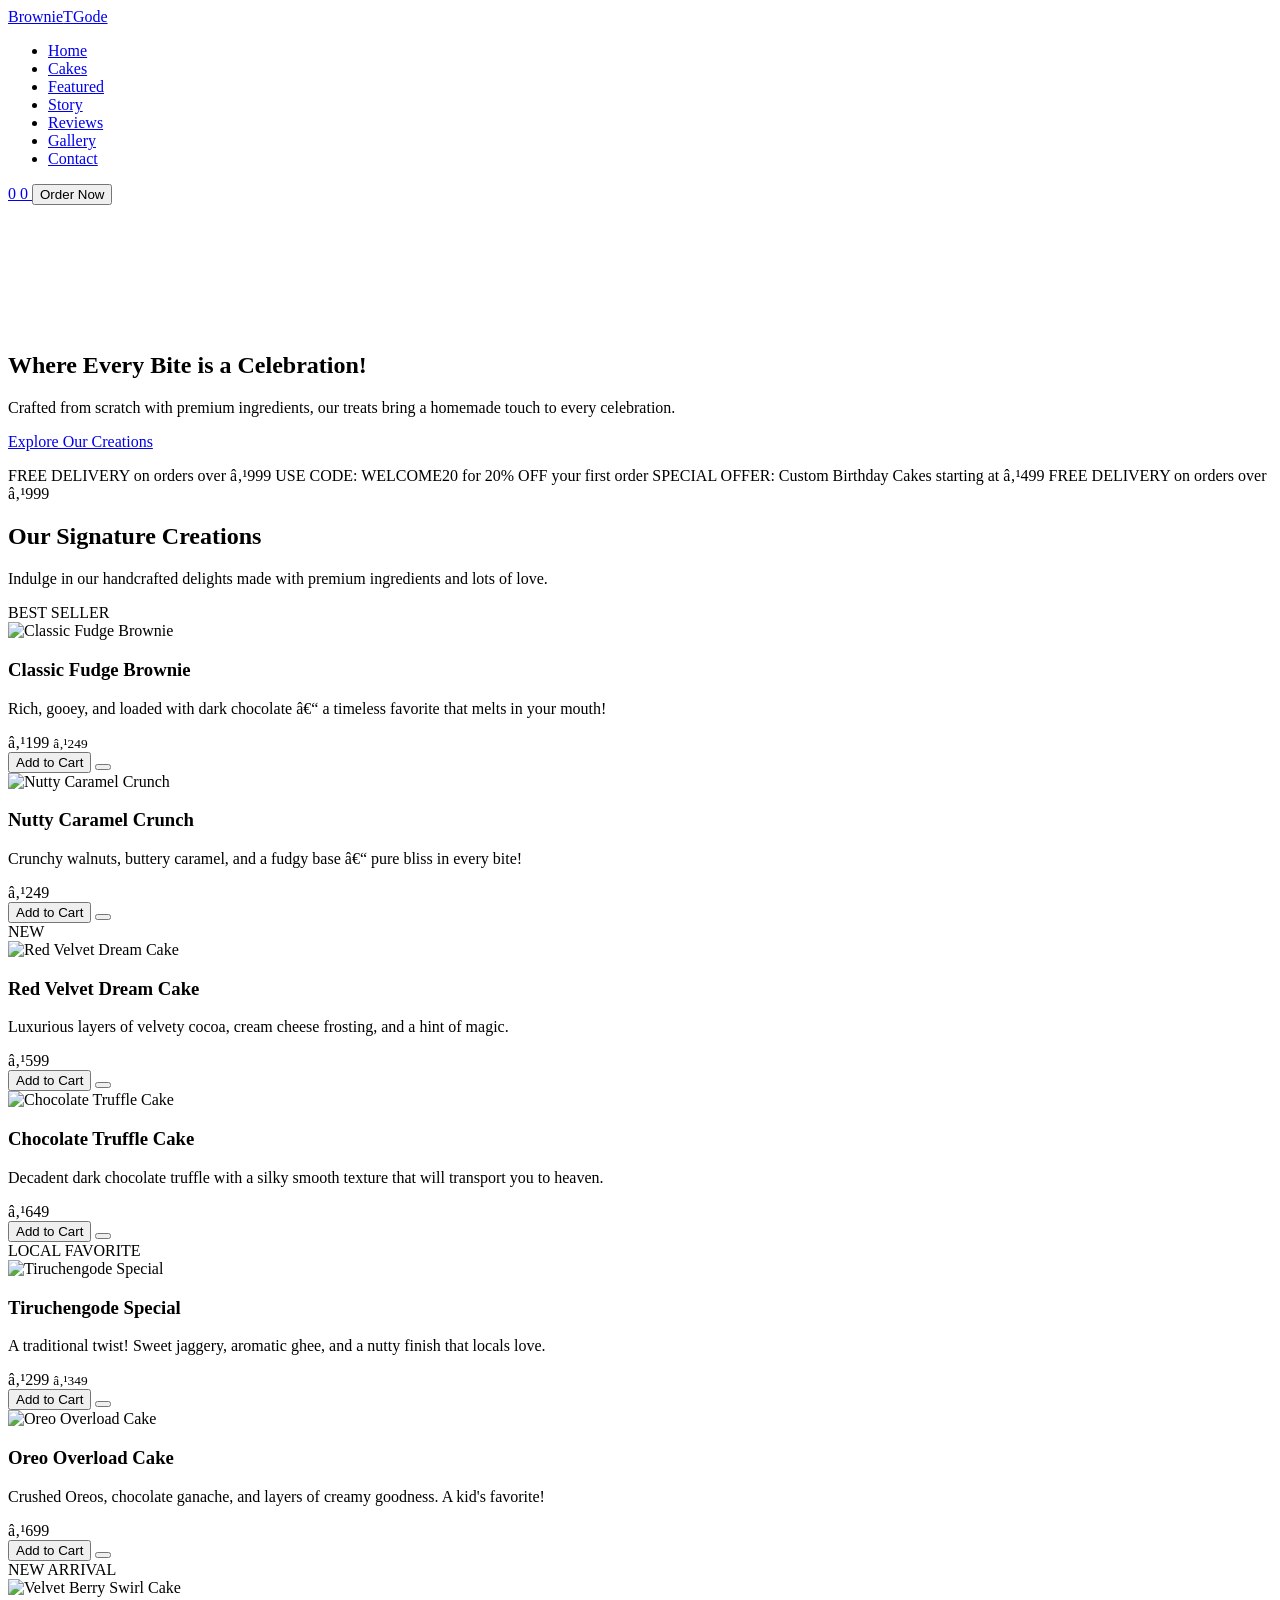
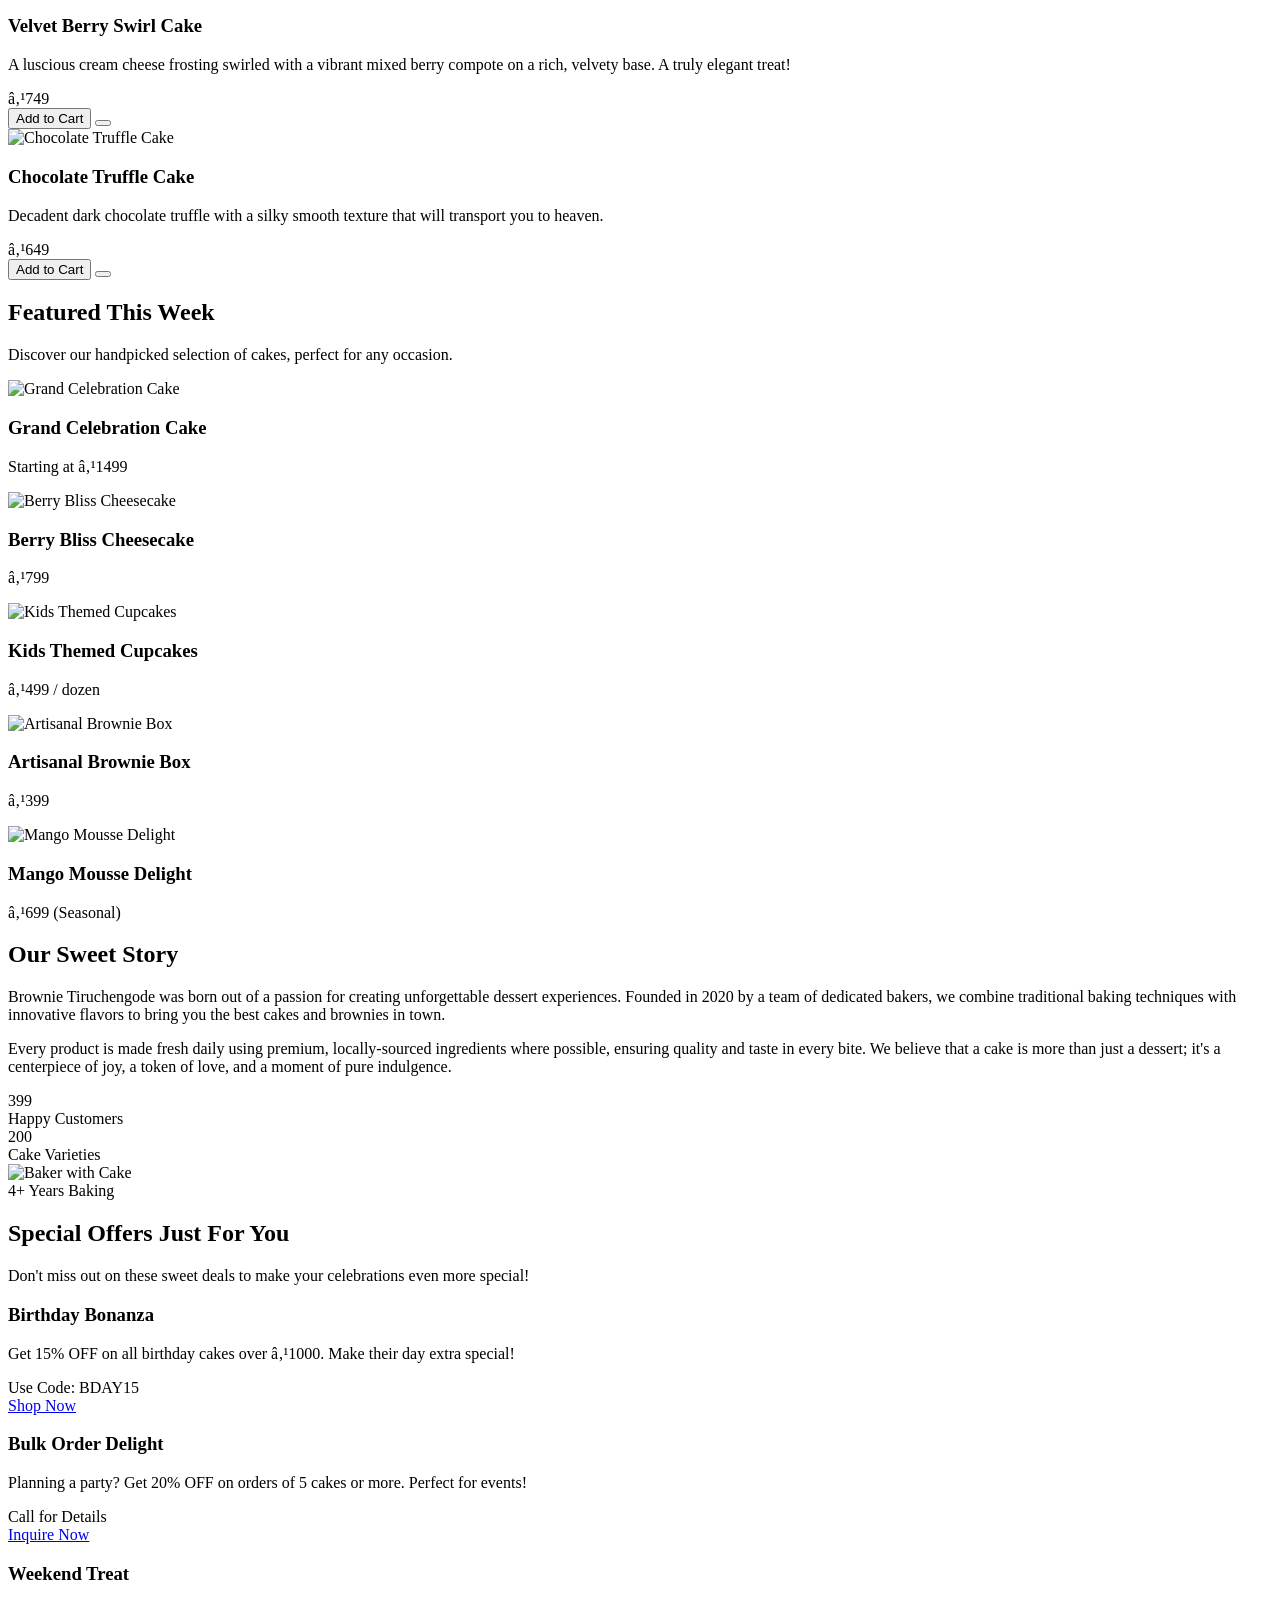
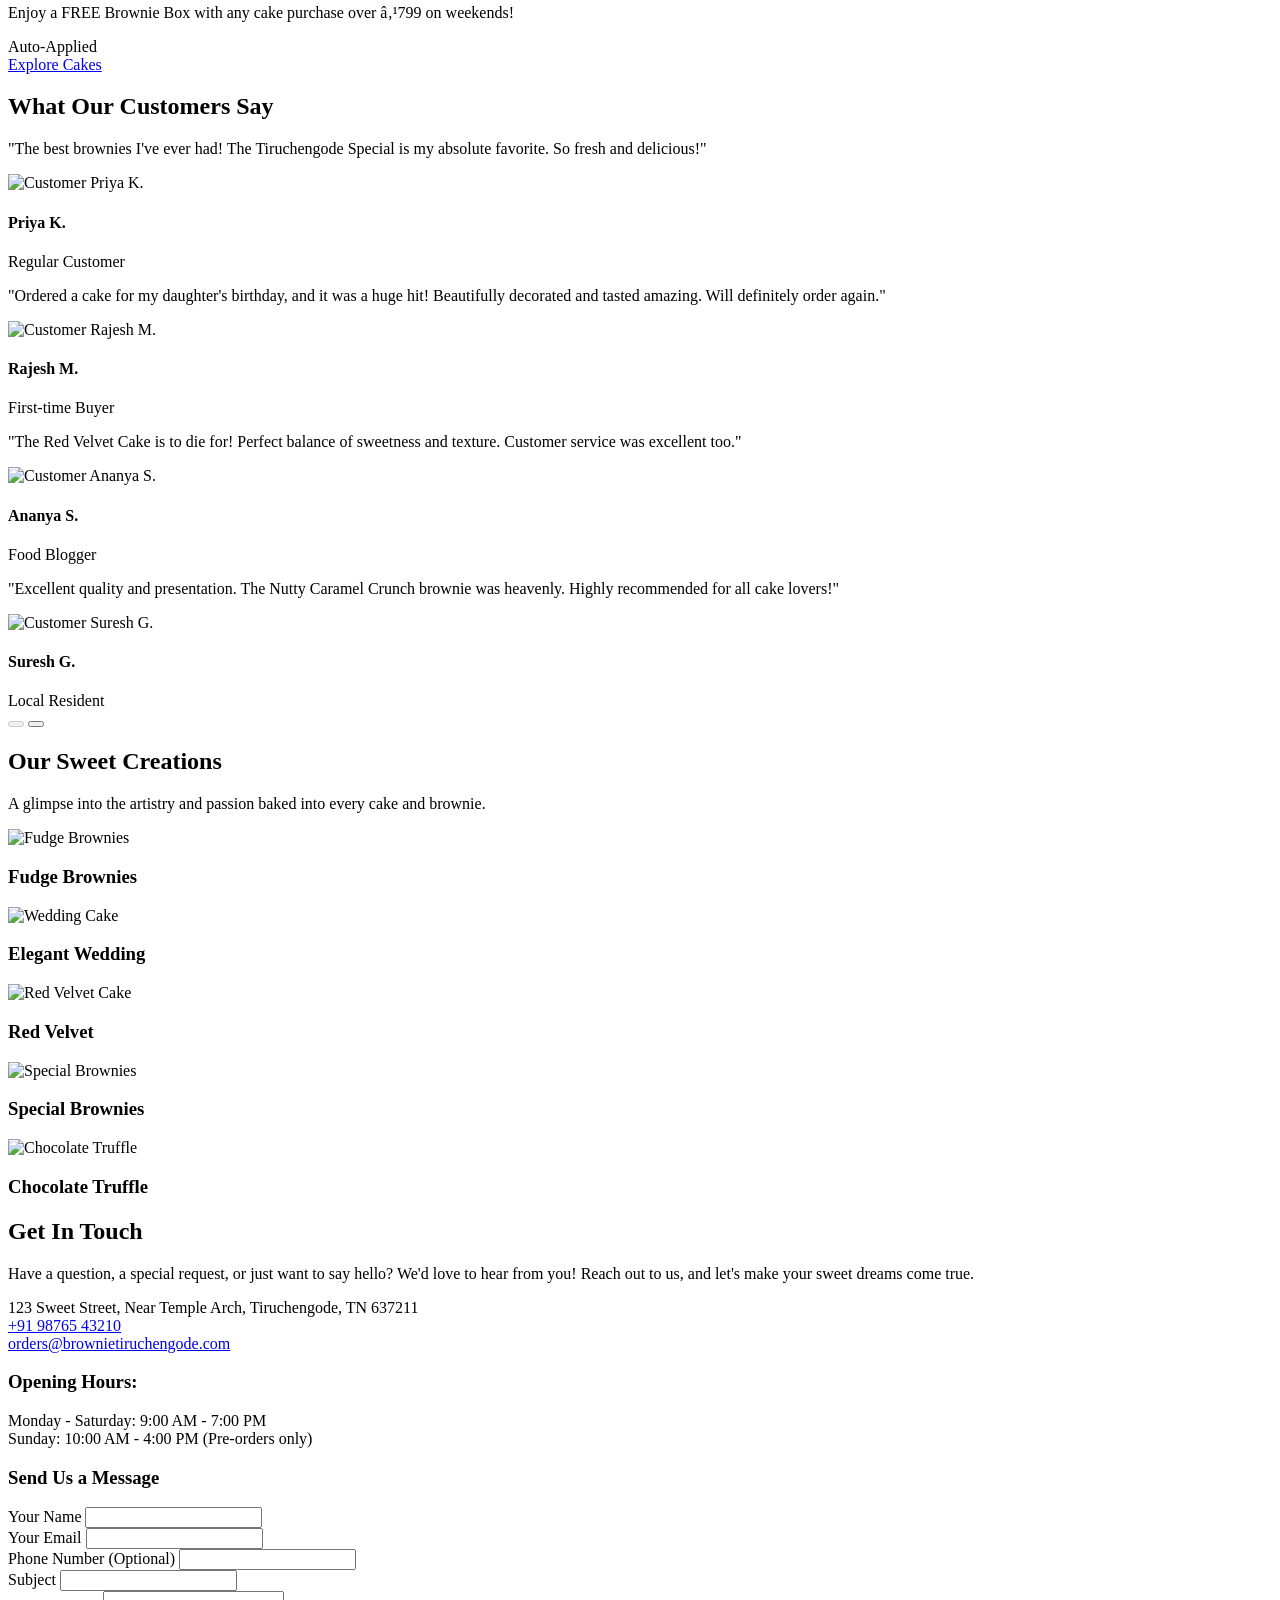
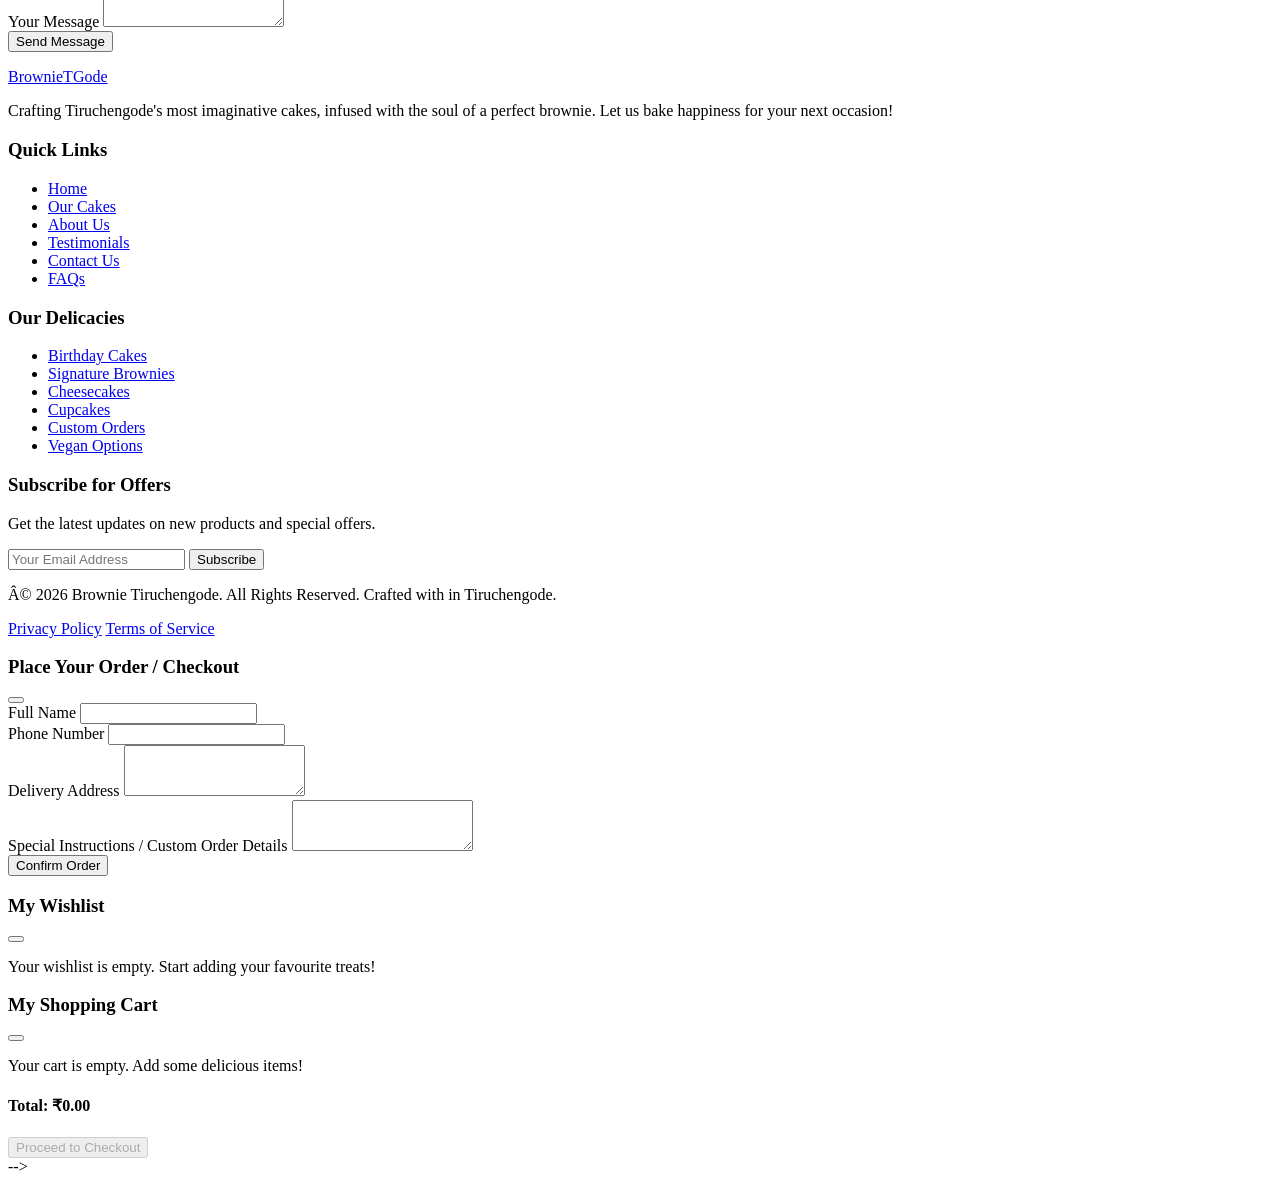
==== commit 3405700f: "Update index.html" ====
--- a/index.html
+++ b/index.html
@@ -1,4 +1,4 @@
-<!DOCTYPE html>
+<!-- <!DOCTYPE html>
 <html lang="en">
 <head>
     <meta charset="UTF-8">
@@ -8,7 +8,7 @@
     <link rel="stylesheet" href="https://cdnjs.cloudflare.com/ajax/libs/animate.css/4.1.1/animate.min.css">
     <link rel="stylesheet" href="style.css">
 </head>
-<body>
+<body> 
     <!-- Header & Navigation -->
     <header id="main-header">
         <nav class="navbar">
@@ -651,4 +651,4 @@
 
     <script src="script.js"></script>
 </body>
-</html>+</html> -->
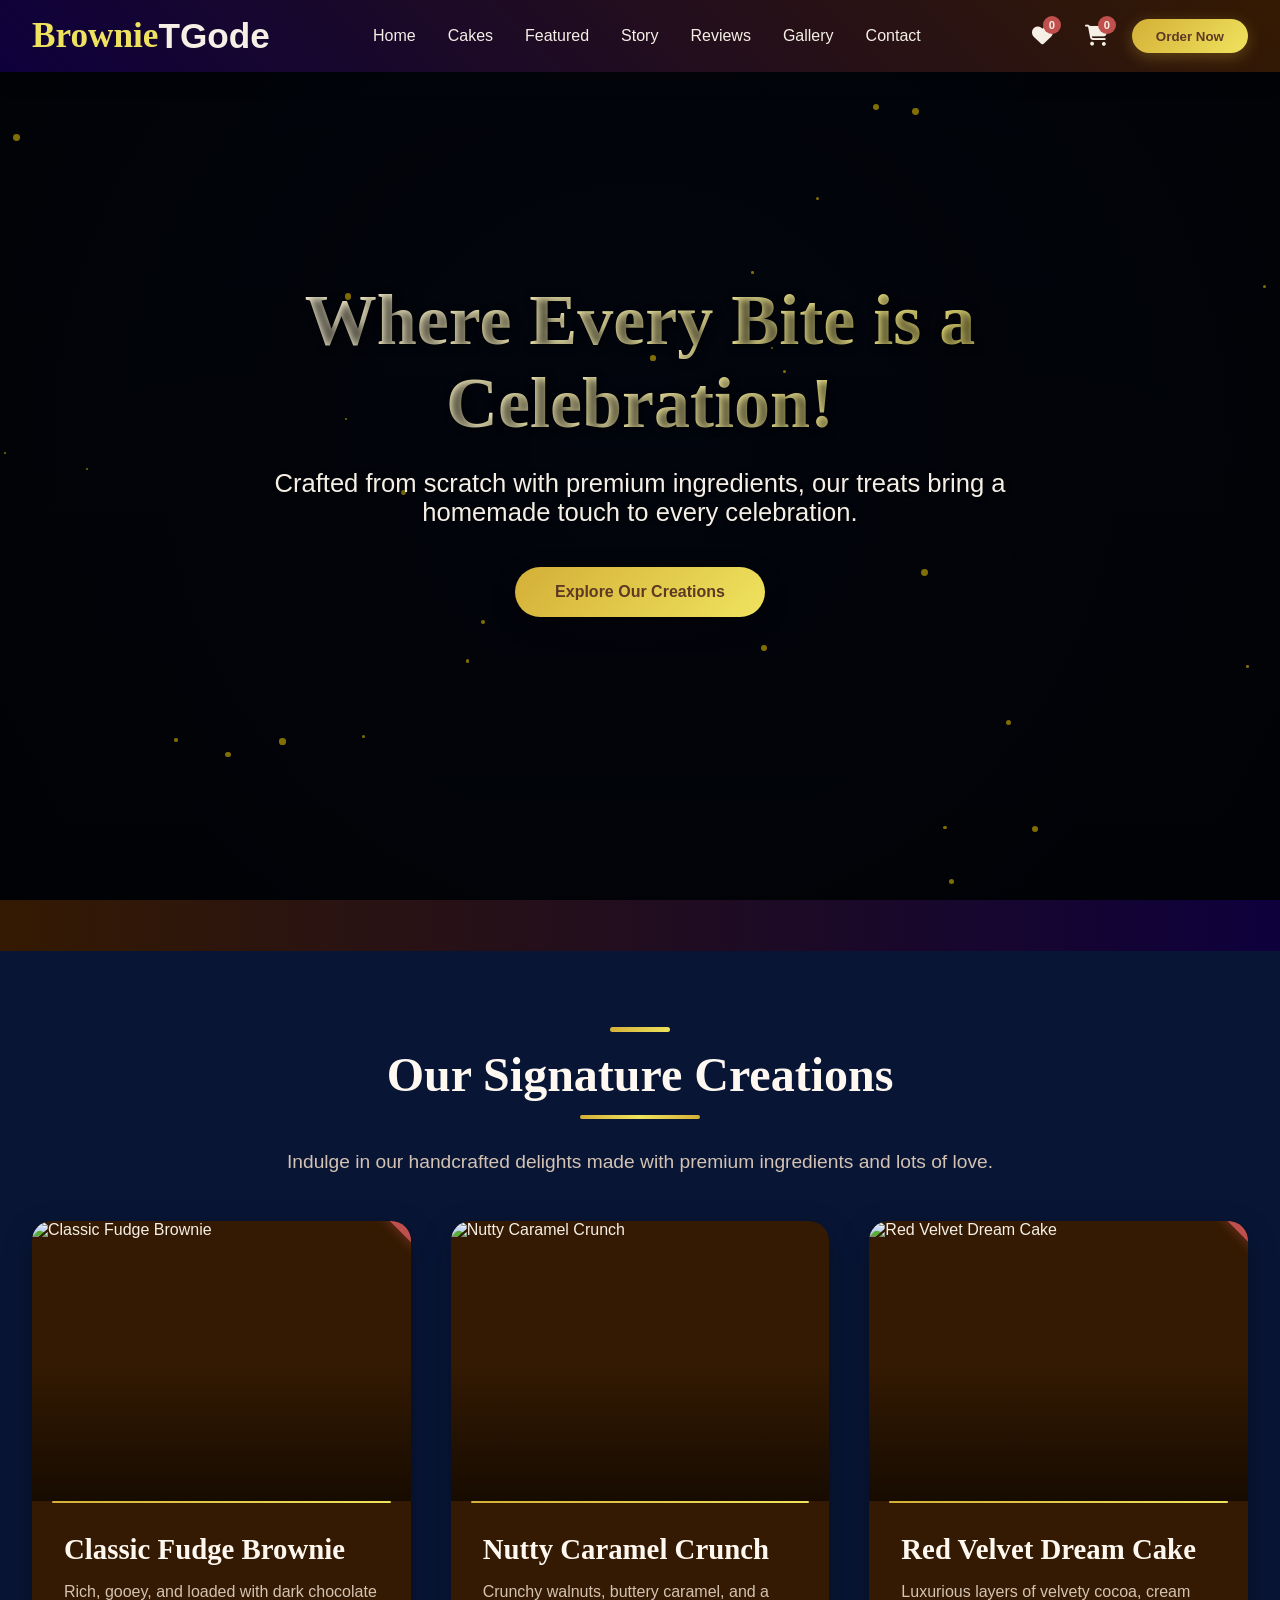
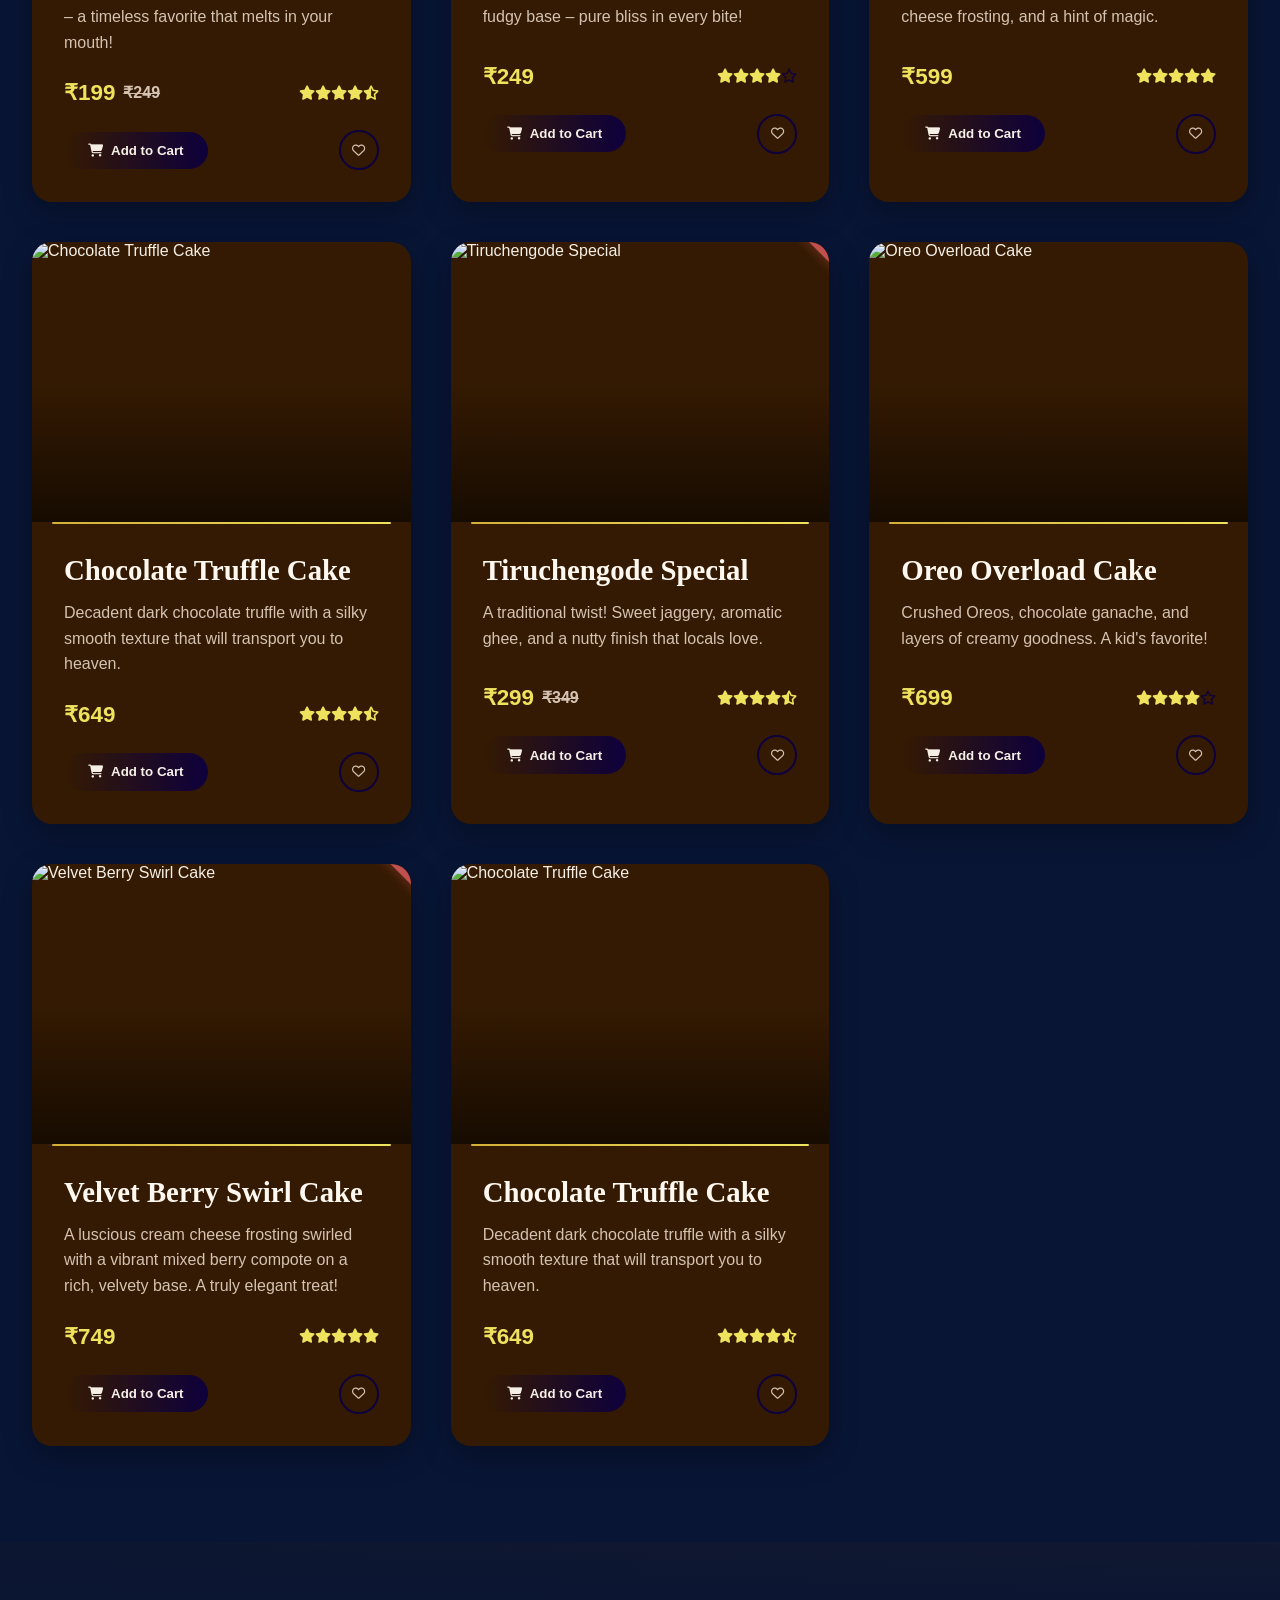
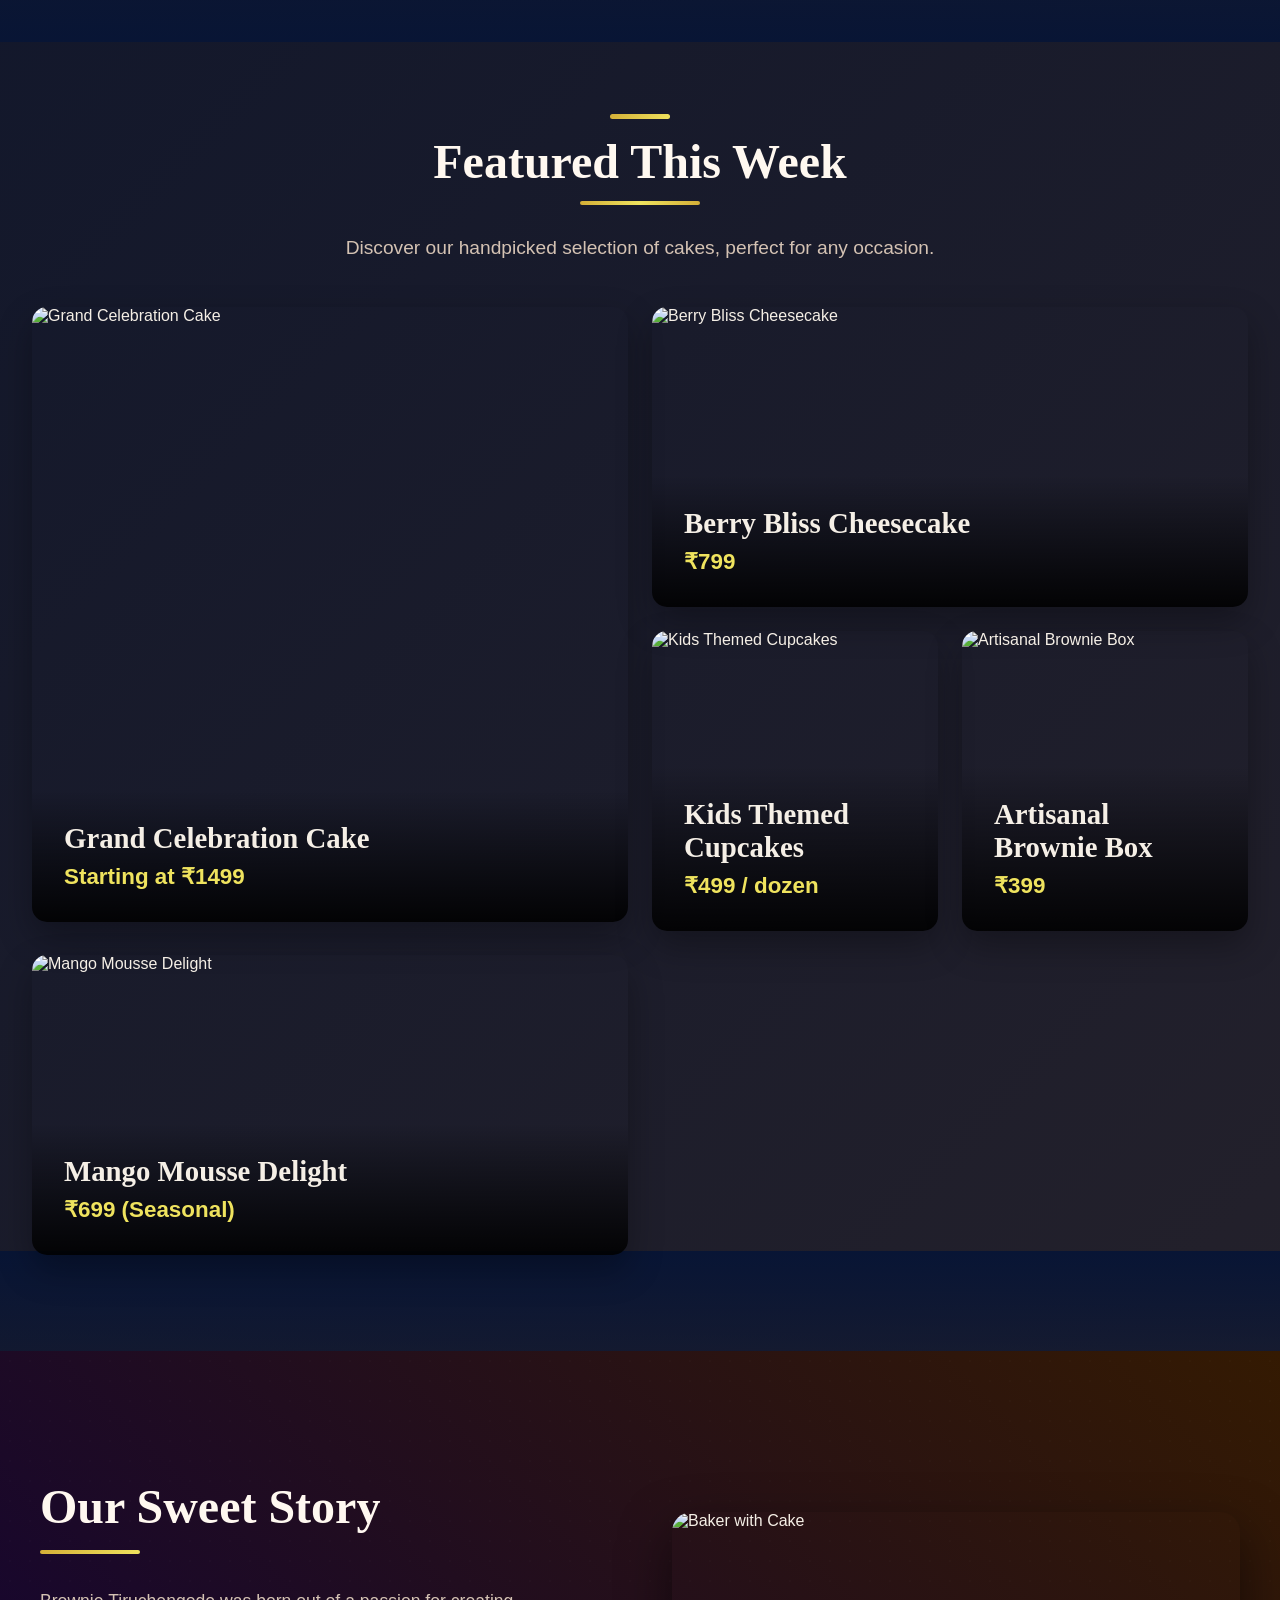
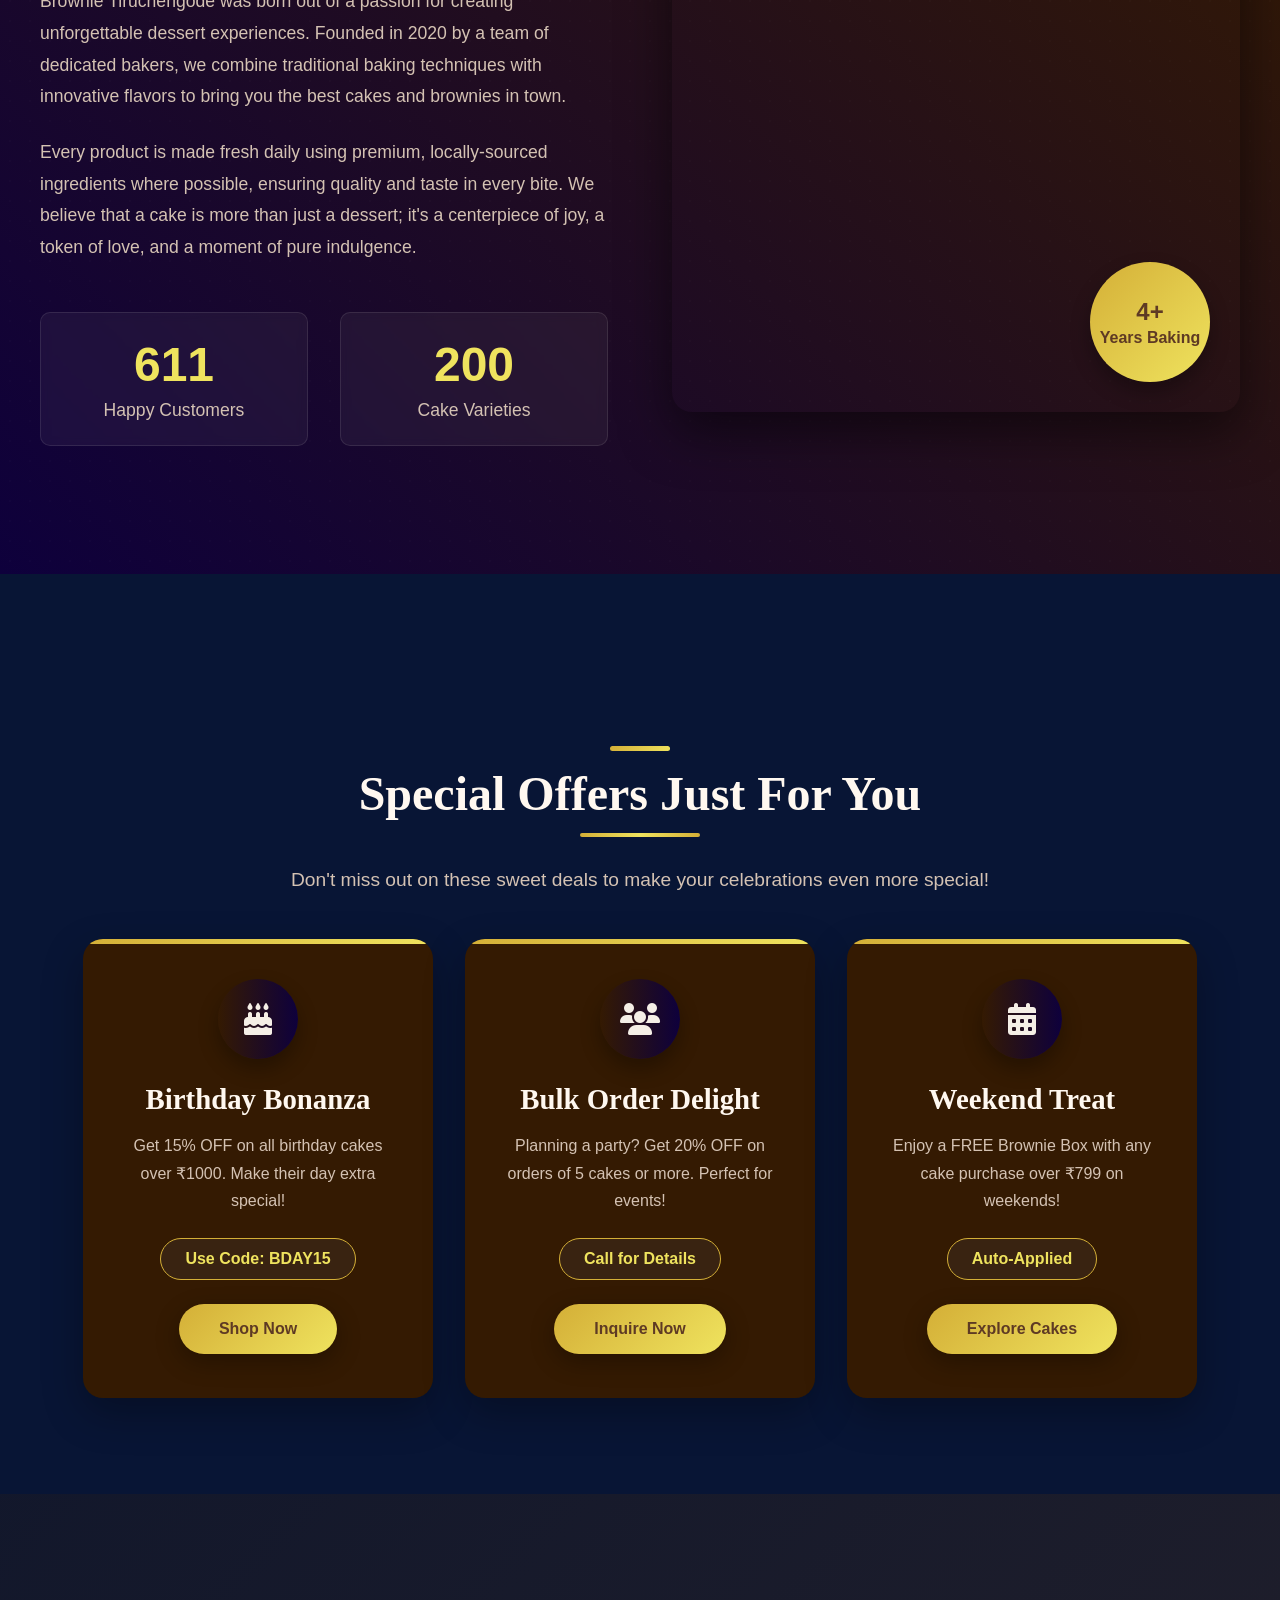
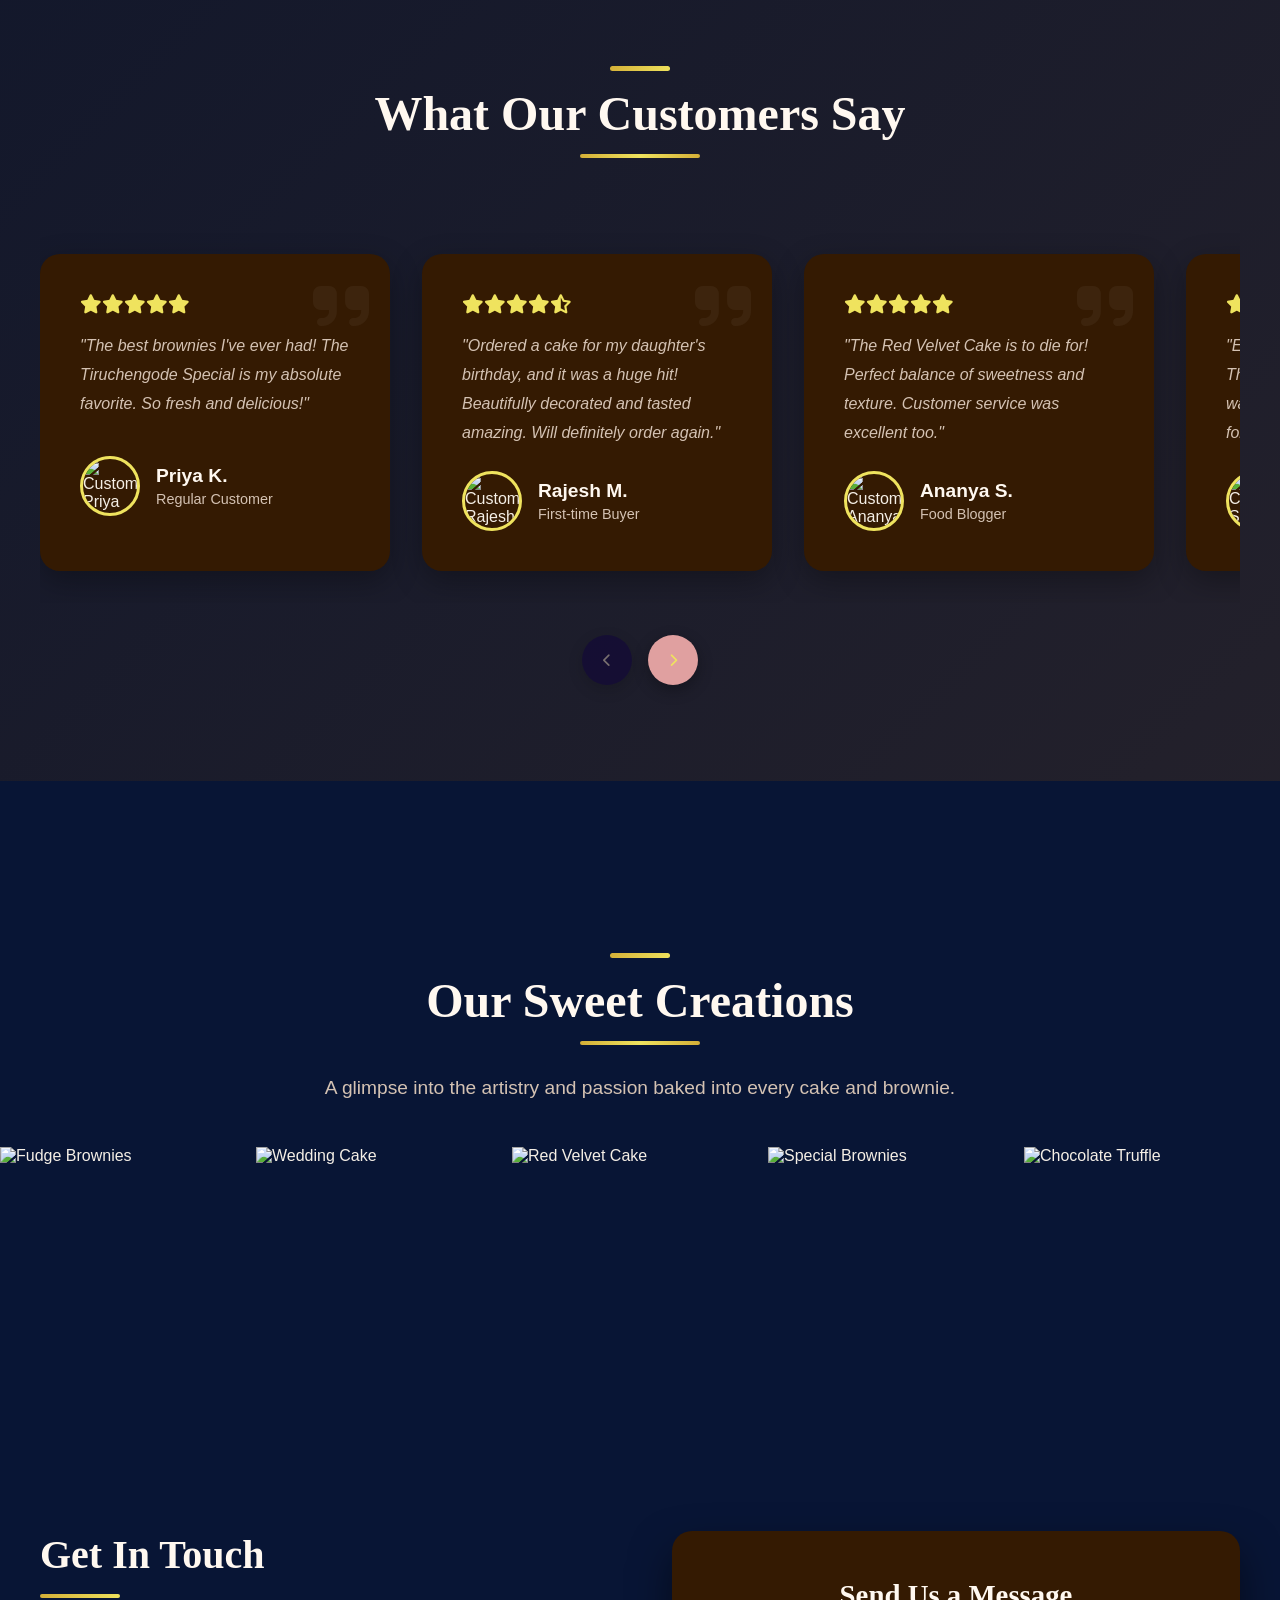
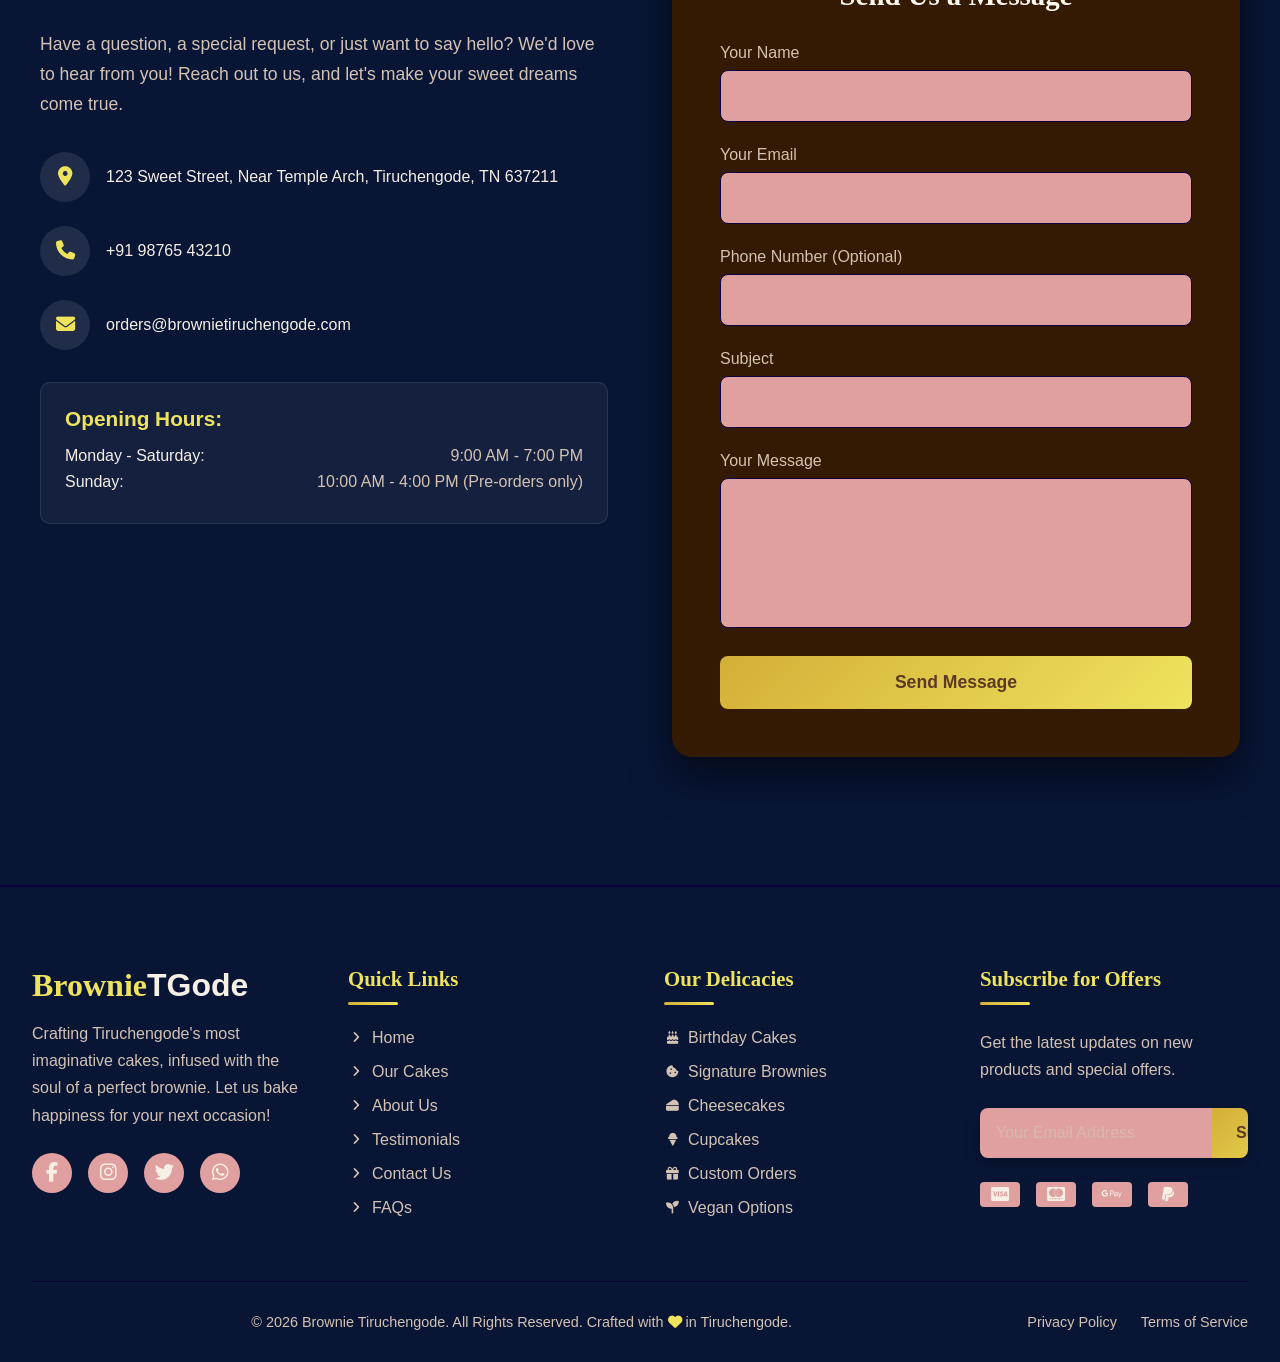
==== commit d000e106: "Update index.html" ====
--- a/index.html
+++ b/index.html
@@ -1,4 +1,4 @@
-<!-- <!DOCTYPE html>
+<!DOCTYPE html>
 <html lang="en">
 <head>
     <meta charset="UTF-8">
@@ -651,4 +651,4 @@
 
     <script src="script.js"></script>
 </body>
-</html> -->
+</html>
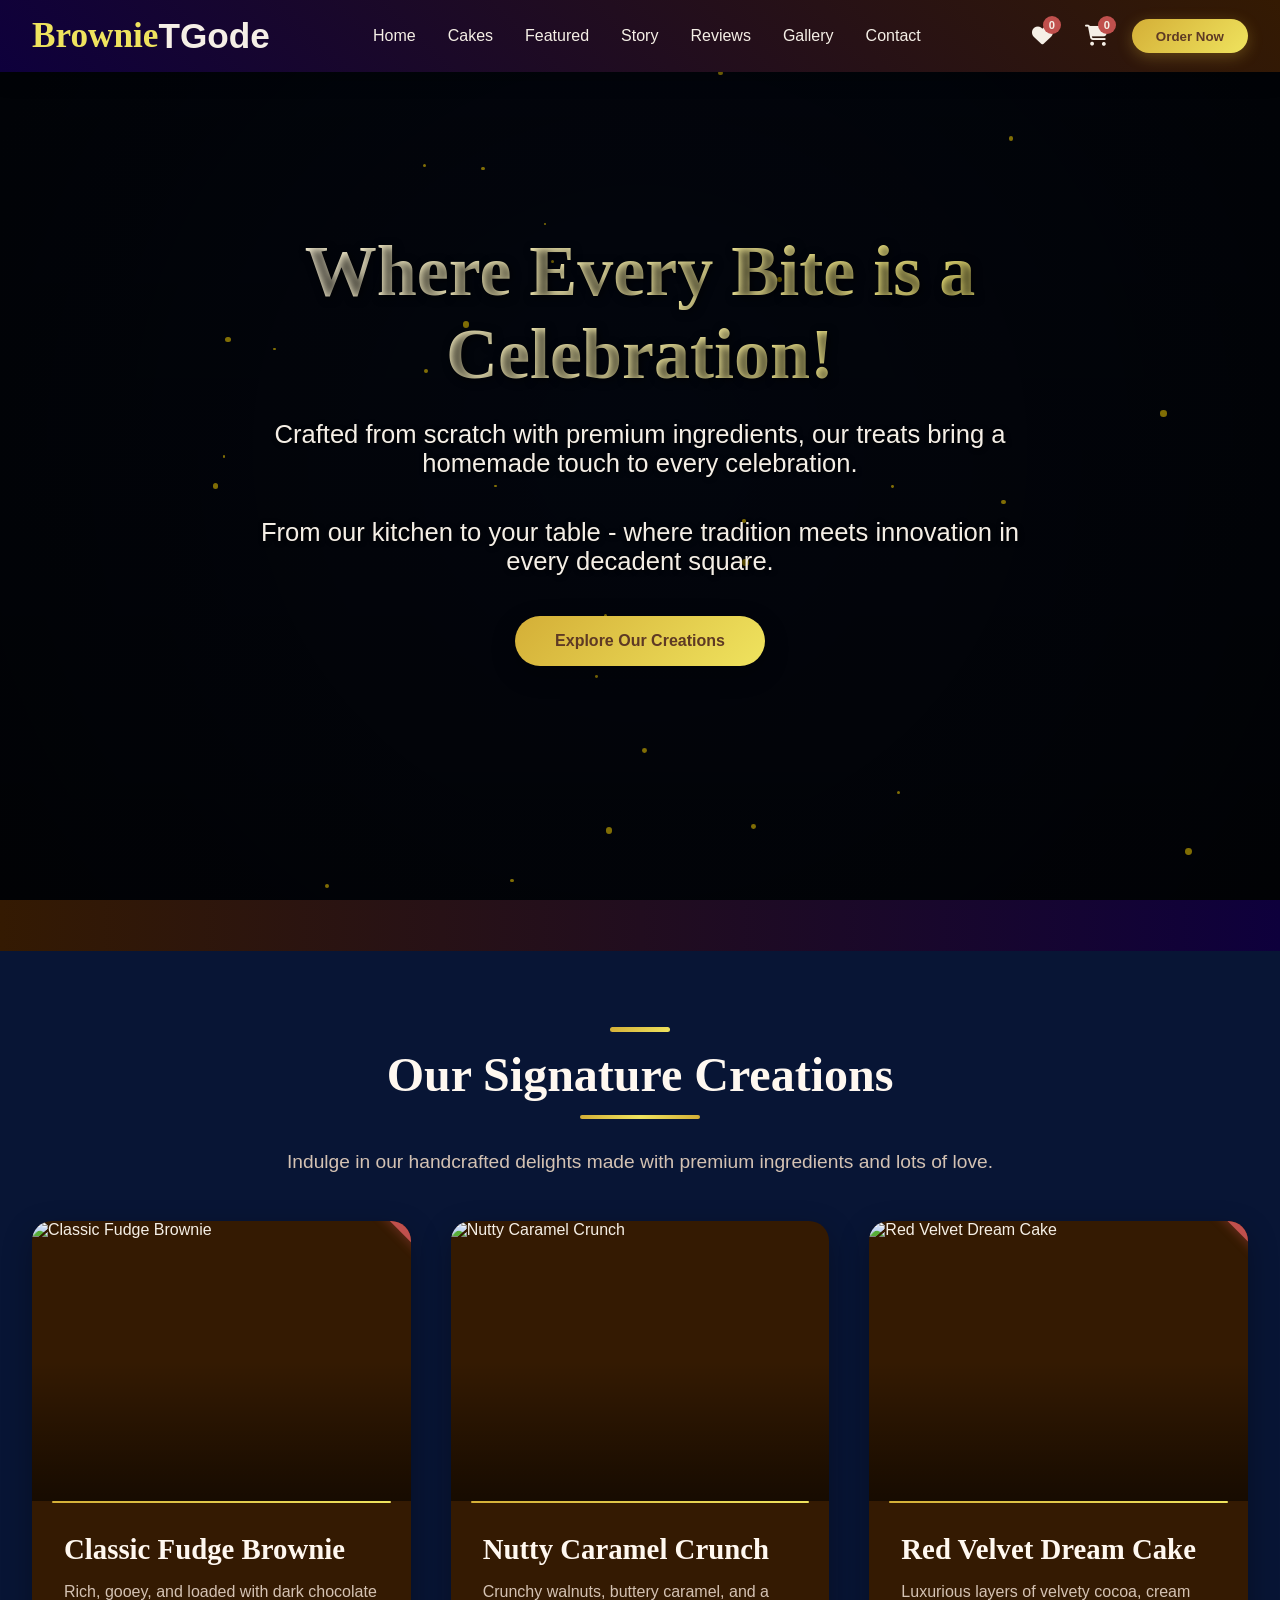
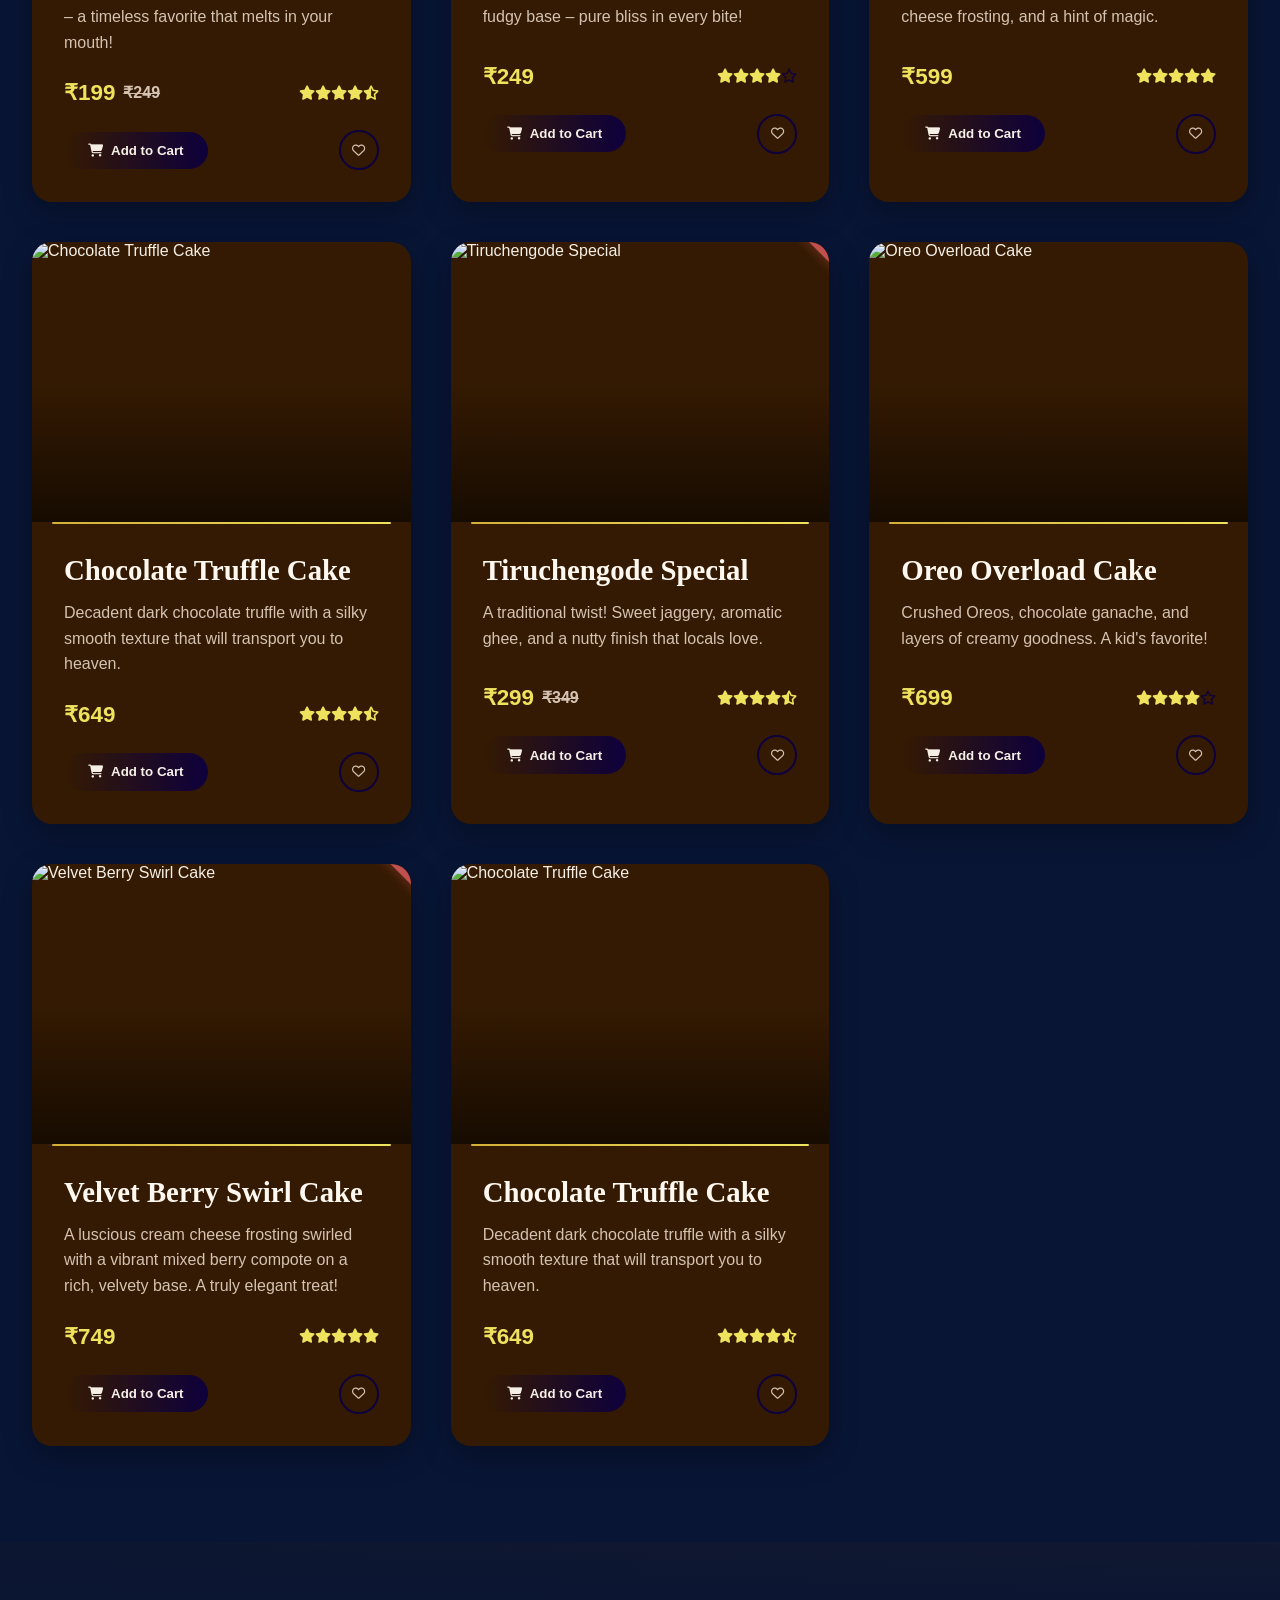
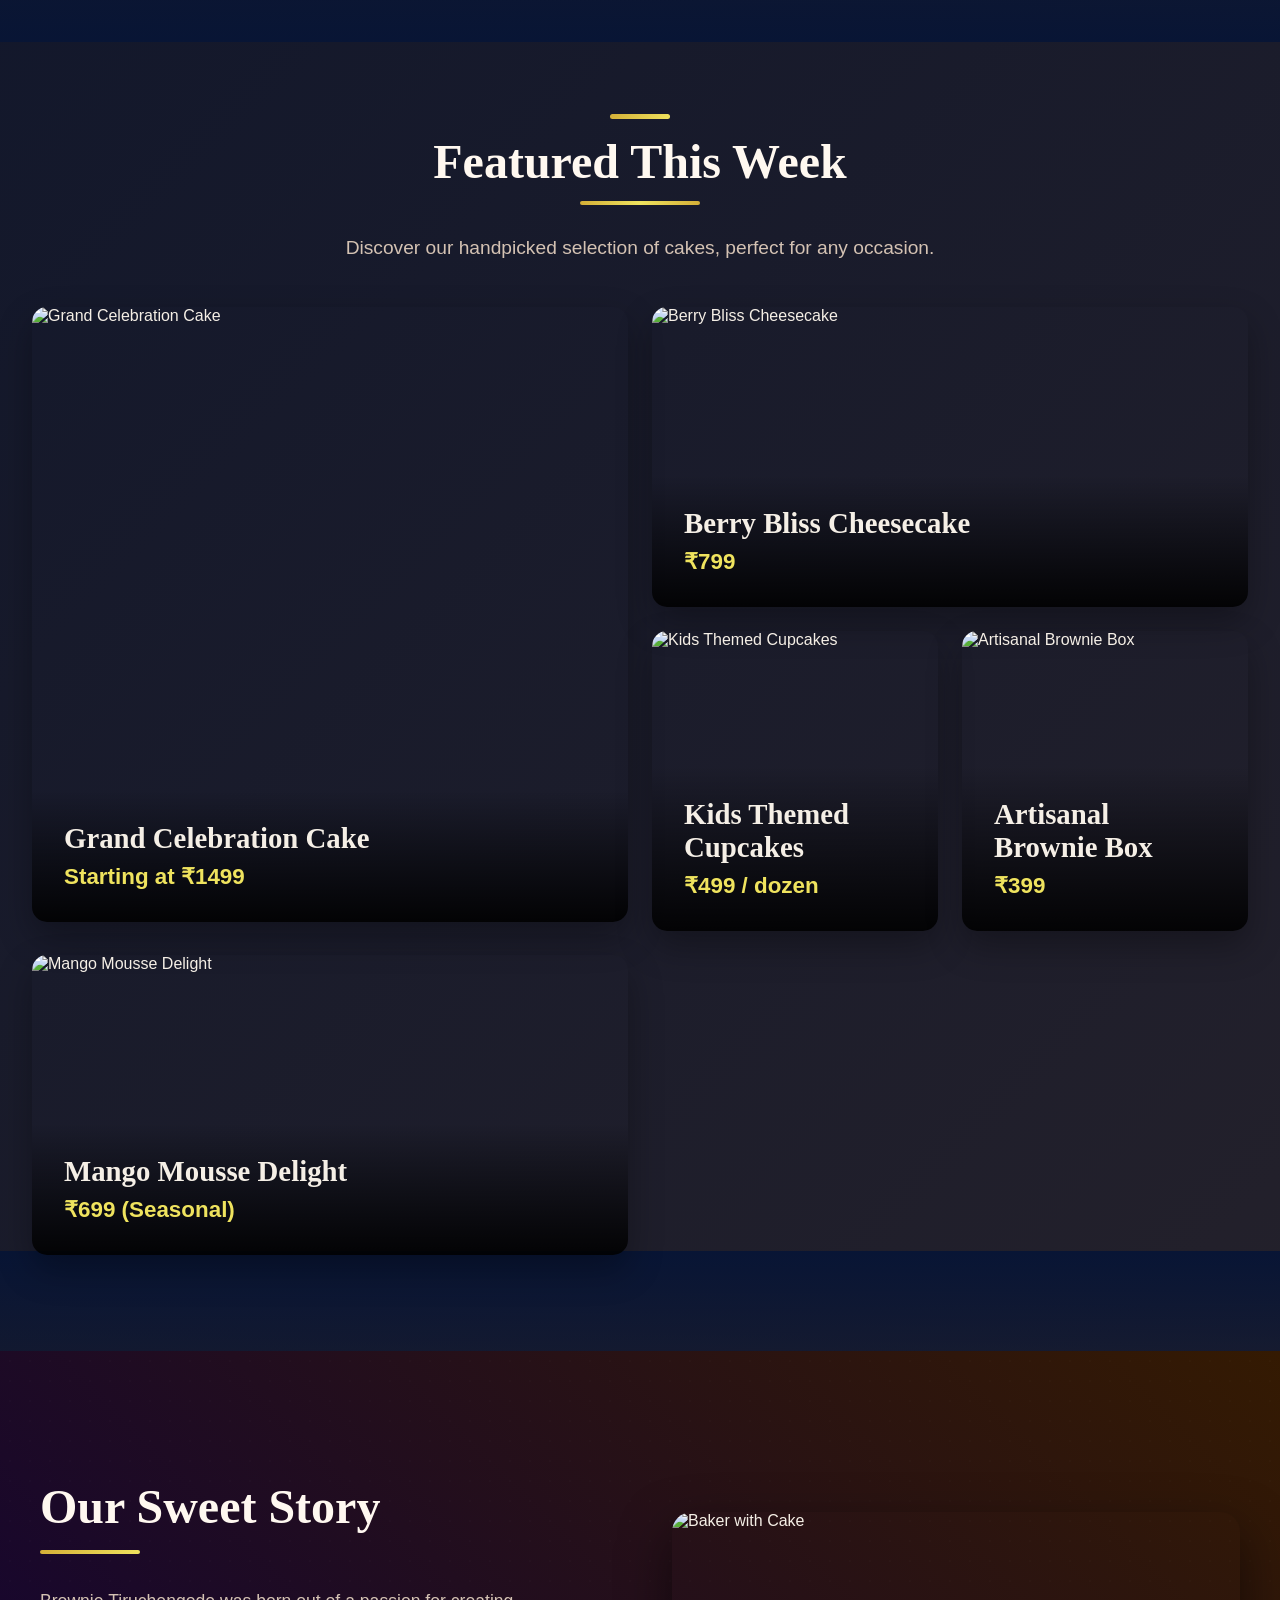
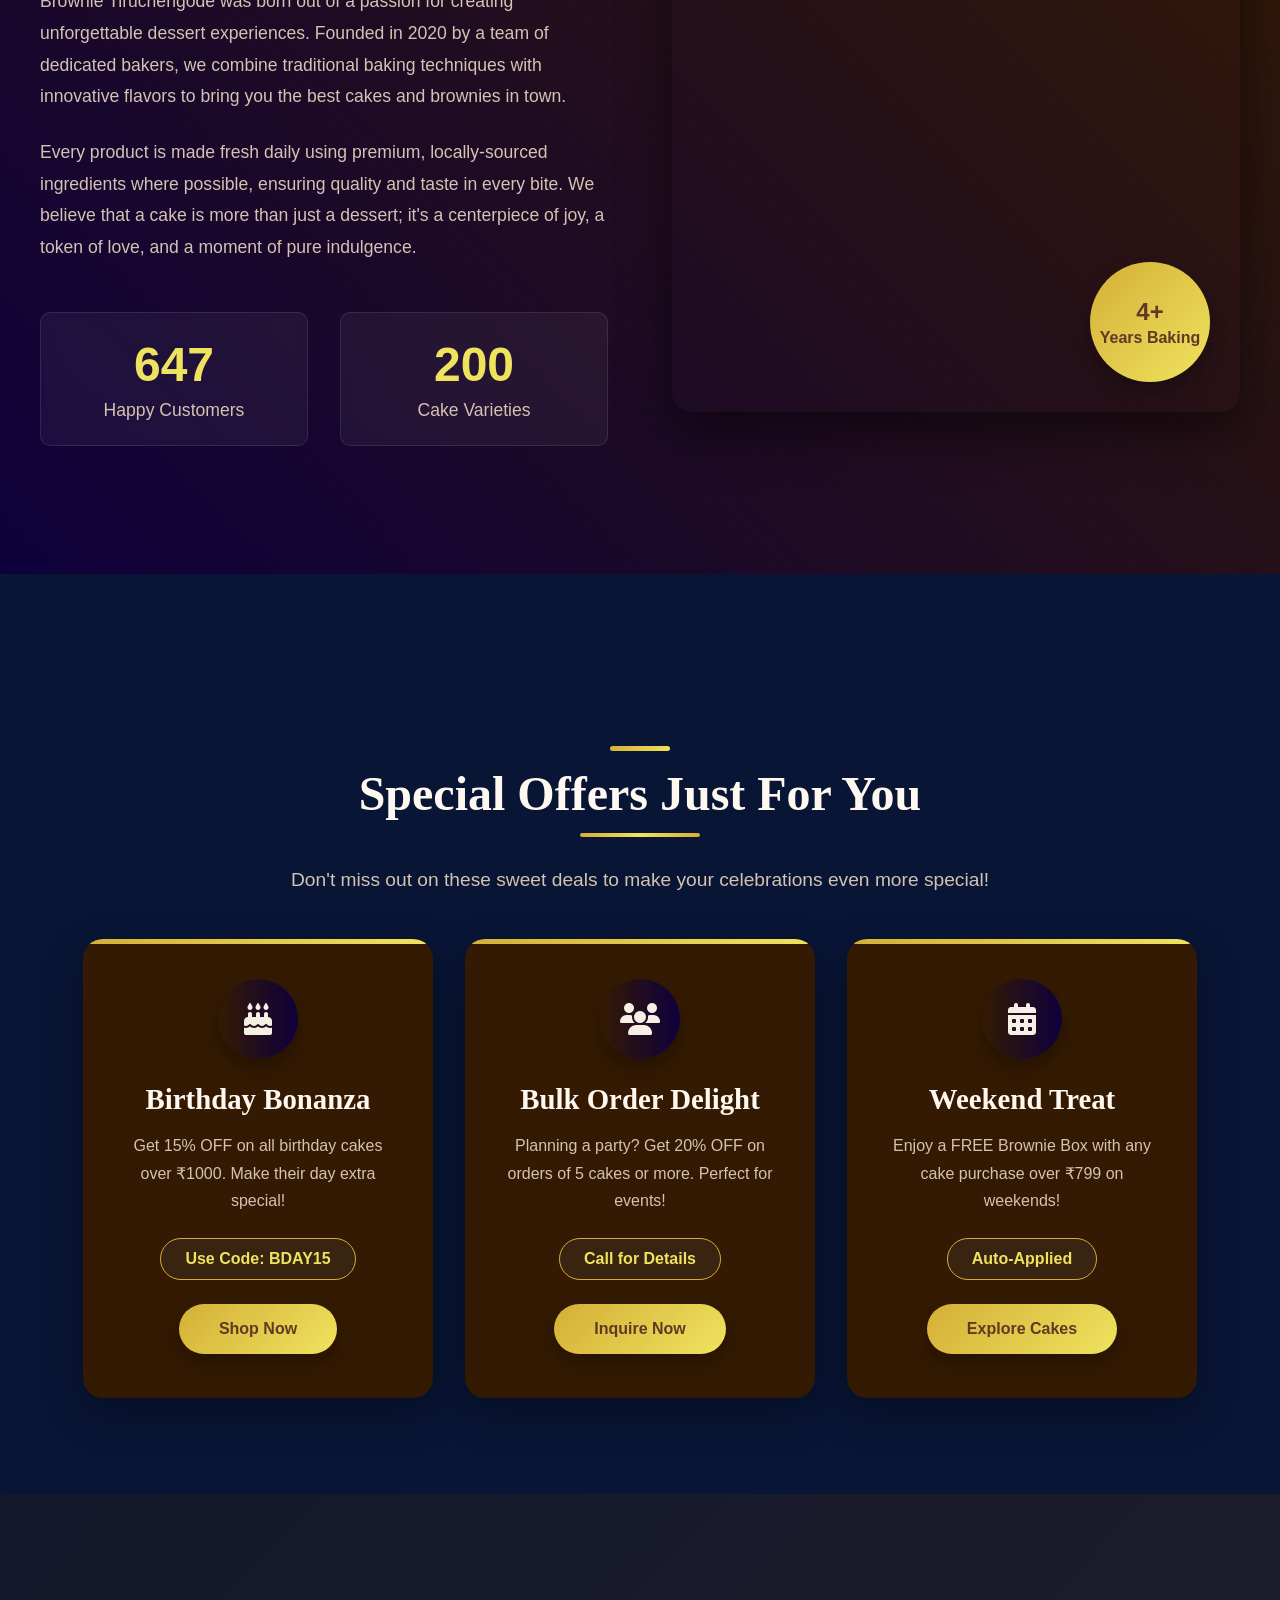
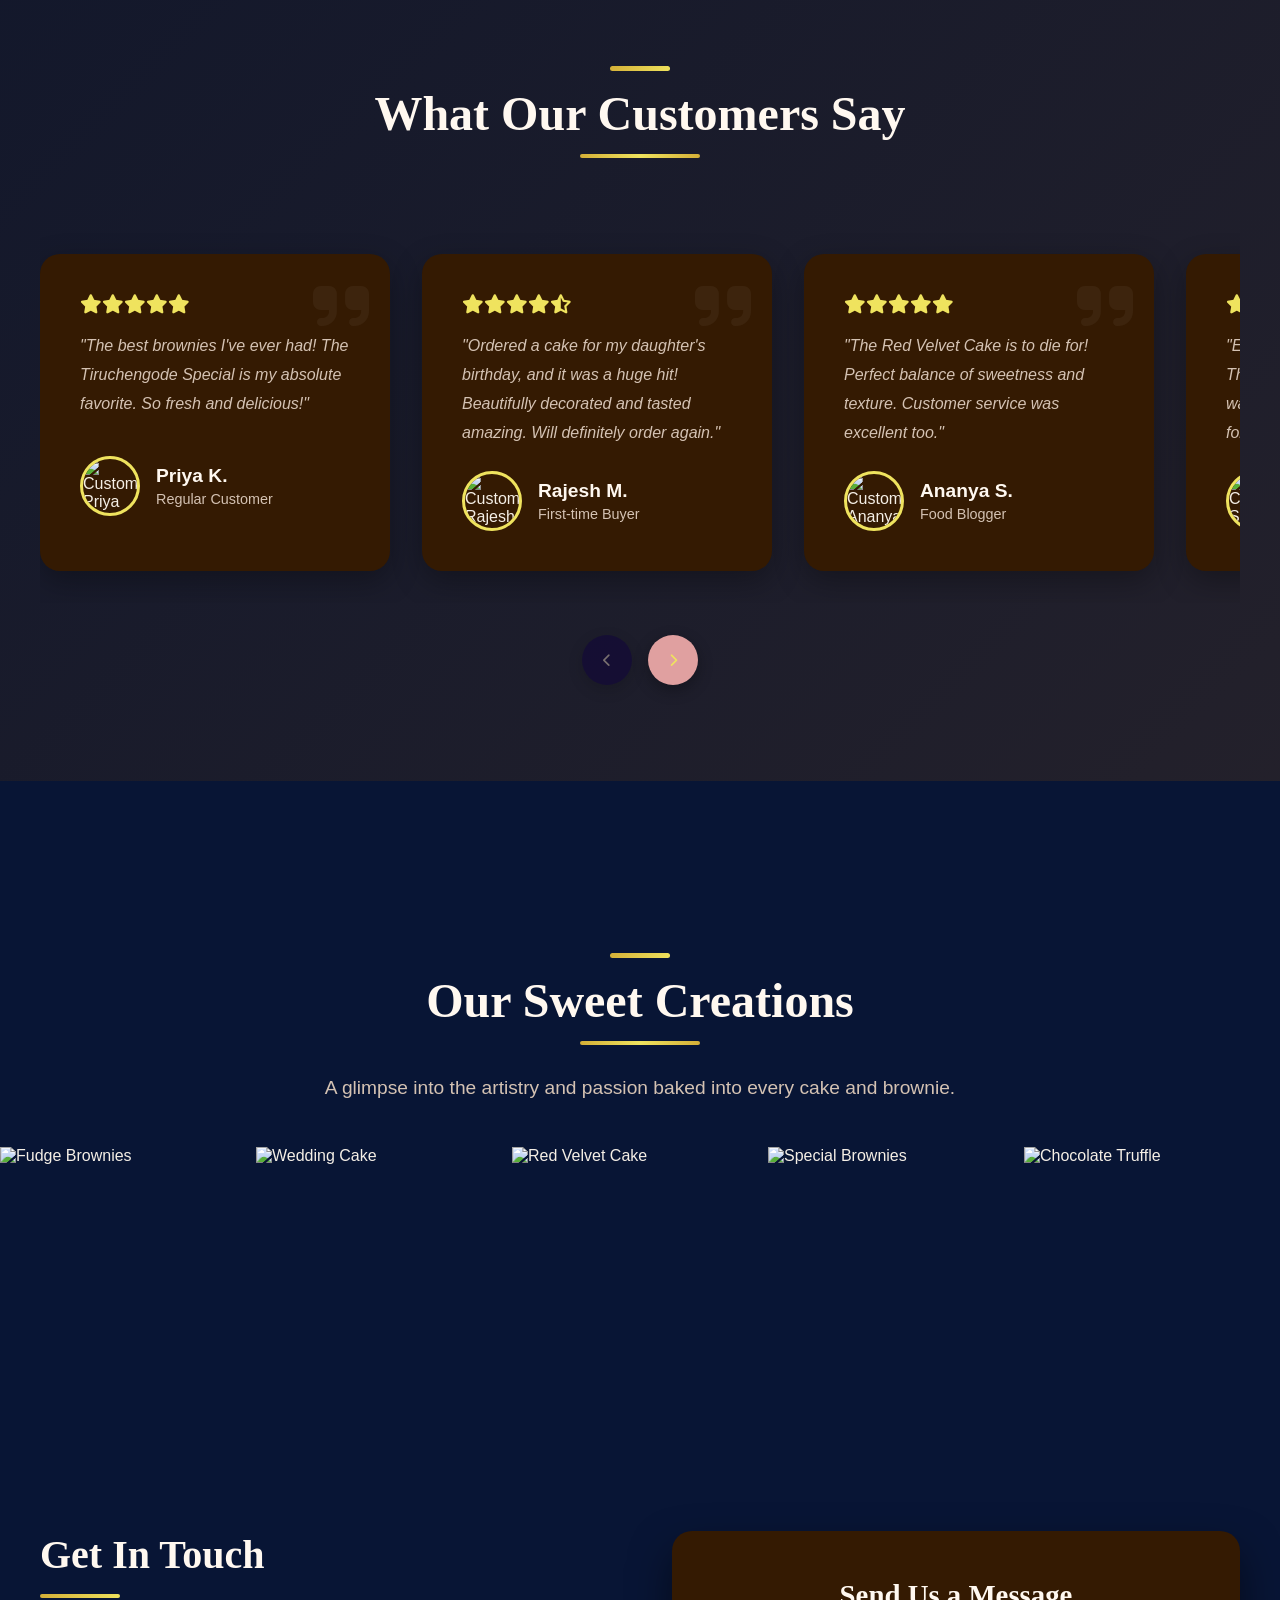
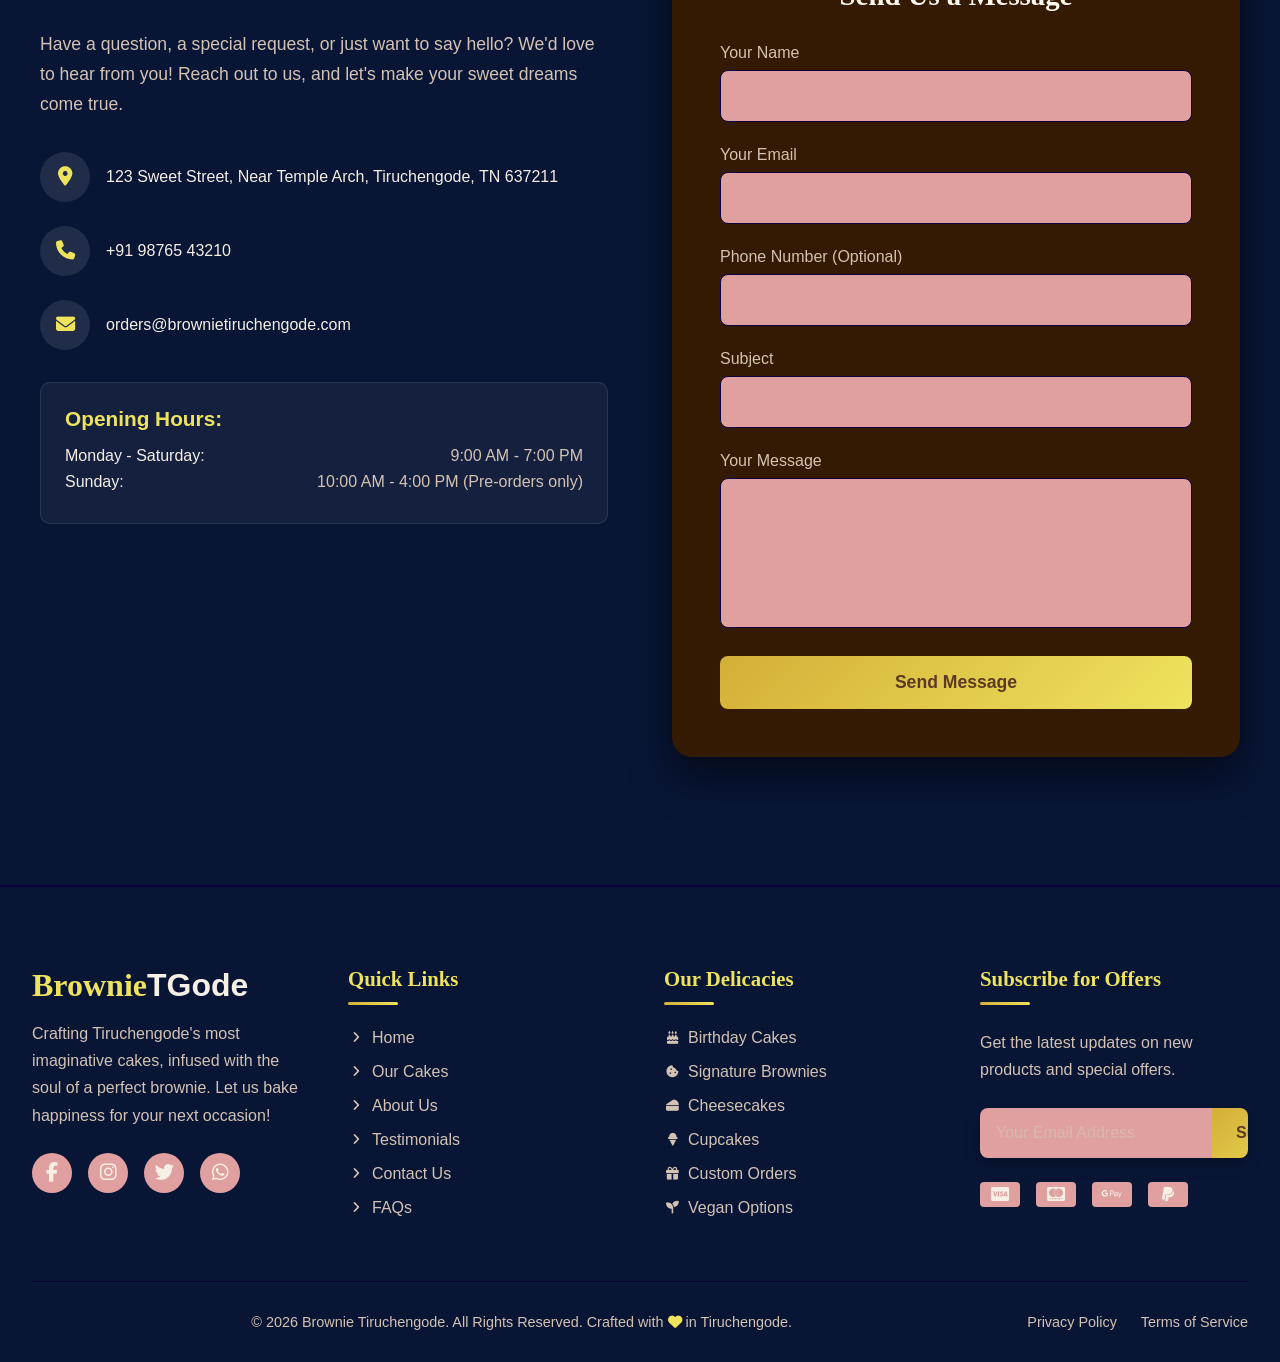
==== commit fd933386: "Update index.html" ====
--- a/index.html
+++ b/index.html
@@ -56,6 +56,7 @@
         <div class="hero-content animate__animated animate__fadeInUp">
             <h1>Where Every Bite is a Celebration!</h1>
             <p>Crafted from scratch with premium ingredients, our treats bring a homemade touch to every celebration.</p>
+            <p>From our kitchen to your table - where tradition meets innovation in every decadent square.</p>
             <a href="#products" class="btn">Explore Our Creations</a>
         </div>
     </section>
--- a/style.css
+++ b/style.css
@@ -652,4 +652,4 @@
     .order-now-btn { padding: 0.5rem 1rem; font-size: 0.9rem; }
     .wishlist-item, .cart-item { flex-direction: column; align-items: flex-start; text-align: left; }
     .item-image img { width: 100%; height: auto; max-height: 150px; margin-bottom: 0.5rem; }
-}+}
